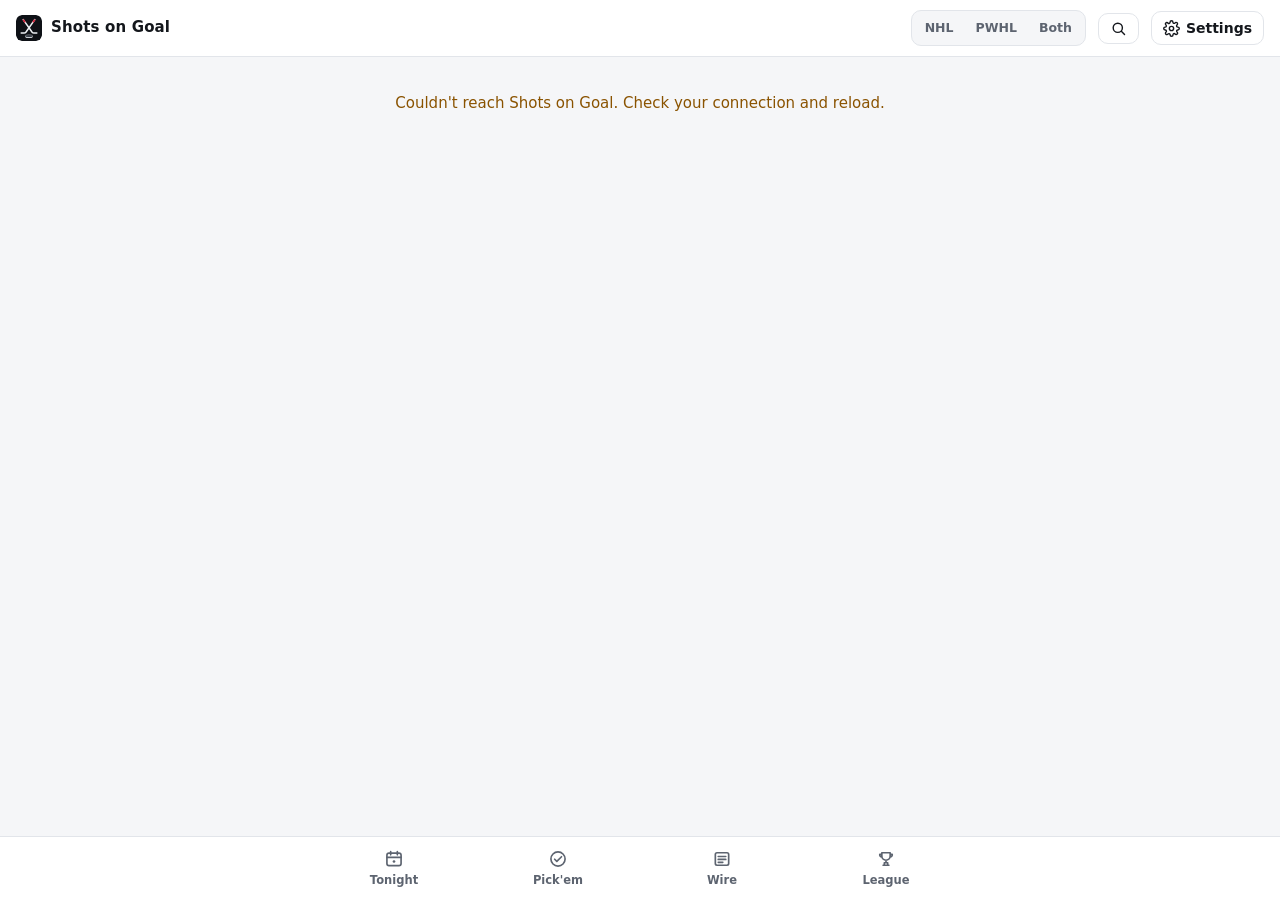
==== web/index.html @ 5435b954 "Installed iPhone app starts below the status bar black-translucent drew the page under the clock and" ====
<!doctype html>
<html lang="en" data-hand="right">
<head>
  <meta charset="utf-8">
  <meta name="viewport" content="width=device-width, initial-scale=1, viewport-fit=cover">
  <title>Shots on Goal</title>
  <meta name="description" content="NHL scores, schedules, standings and where to watch.">
  <!-- The status bar strip in the installed iPhone app, in the top bar's colour (light / dark). -->
  <meta name="theme-color" content="#ffffff" media="(prefers-color-scheme: light)">
  <meta name="theme-color" content="#171a20" media="(prefers-color-scheme: dark)">
  <meta name="apple-mobile-web-app-capable" content="yes">
  <!-- "default": iOS paints the status bar solid and the app starts below it. Drawing under it (black-translucent) let
       iOS fade the top bar near the Dynamic Island in the installed app, and iOS 26 keeps changing how that works. -->
  <meta name="apple-mobile-web-app-status-bar-style" content="default">
  <meta name="apple-mobile-web-app-title" content="Shots on Goal">
  <!-- AGPL: people using the site can get its source. Point this at your fork. -->
  <meta name="source" content="https://github.com/DieLaughing/shotsongoal">
  <link rel="manifest" href="manifest.webmanifest?v=4">
  <link rel="icon" href="icons/icon.svg?v=3" type="image/svg+xml">
  <link rel="apple-touch-icon" sizes="180x180" href="icons/icon-180.png?v=4">
  <link rel="stylesheet" href="style.css">
</head>
<body>
  <header class="top">
    <a class="brand" href="#/"><img class="logo" src="icons/icon.svg?v=3" alt="" width="26" height="26"><span class="brand-name">Shots on Goal</span></a>
    <div class="league" role="group" aria-label="League">
      <button data-league="nhl">NHL</button><button data-league="pwhl">PWHL</button><button data-league="both">Both</button>
    </div>
    <a class="top-link" href="#/search" data-nav="search" aria-label="Search"><svg class="ico" viewBox="0 0 24 24" aria-hidden="true"><circle cx="11" cy="11" r="6.5" fill="none" stroke="currentColor" stroke-width="2"/><path d="M16 16l4.5 4.5" fill="none" stroke="currentColor" stroke-width="2" stroke-linecap="round"/></svg></a>
    <a class="top-link" href="#/settings" data-nav="settings" aria-label="Settings"><svg class="ico" viewBox="0 0 24 24" aria-hidden="true"><circle cx="12" cy="12" r="3" fill="none" stroke="currentColor" stroke-width="2" stroke-linecap="round" stroke-linejoin="round"/><path d="M19.4 15a1.7 1.7 0 0 0 .3 1.8l.1.1a2 2 0 1 1-2.8 2.8l-.1-.1a1.7 1.7 0 0 0-1.8-.3 1.7 1.7 0 0 0-1 1.5V21a2 2 0 1 1-4 0v-.1a1.7 1.7 0 0 0-1.1-1.5 1.7 1.7 0 0 0-1.8.3l-.1.1a2 2 0 1 1-2.8-2.8l.1-.1a1.7 1.7 0 0 0 .3-1.8 1.7 1.7 0 0 0-1.5-1H3a2 2 0 1 1 0-4h.1a1.7 1.7 0 0 0 1.5-1.1 1.7 1.7 0 0 0-.3-1.8l-.1-.1a2 2 0 1 1 2.8-2.8l.1.1a1.7 1.7 0 0 0 1.8.3H9a1.7 1.7 0 0 0 1-1.5V3a2 2 0 1 1 4 0v.1a1.7 1.7 0 0 0 1 1.5 1.7 1.7 0 0 0 1.8-.3l.1-.1a2 2 0 1 1 2.8 2.8l-.1.1a1.7 1.7 0 0 0-.3 1.8V9a1.7 1.7 0 0 0 1.5 1H21a2 2 0 1 1 0 4h-.1a1.7 1.7 0 0 0-1.5 1z" fill="none" stroke="currentColor" stroke-width="2" stroke-linecap="round" stroke-linejoin="round"/></svg><span class="top-label">Settings</span></a>
  </header>
  <main id="view" aria-live="polite"></main>
  <footer class="foot" id="foot" hidden><a href="#/report">Something wrong? Report it</a></footer>
  <nav class="tabs" id="tabs" hidden>
    <a href="#/" data-nav="tonight"><svg class="tab-ico" viewBox="0 0 24 24" aria-hidden="true"><rect x="3.5" y="5" width="17" height="15" rx="2.5" fill="none" stroke="currentColor" stroke-width="2" stroke-linecap="round" stroke-linejoin="round"/><path d="M3.5 10h17M8 3v4M16 3v4" fill="none" stroke="currentColor" stroke-width="2" stroke-linecap="round" stroke-linejoin="round"/><circle cx="12" cy="15" r="1.6" fill="currentColor"/></svg><span>Tonight</span></a>
    <a href="#/picks" data-nav="picks"><svg class="tab-ico" viewBox="0 0 24 24" aria-hidden="true"><circle cx="12" cy="12" r="8.5" fill="none" stroke="currentColor" stroke-width="2" stroke-linecap="round" stroke-linejoin="round"/><path d="M8 12.3l2.6 2.6L16.2 9.3" fill="none" stroke="currentColor" stroke-width="2" stroke-linecap="round" stroke-linejoin="round"/></svg><span>Pick'em</span></a>
    <a href="#/wire" data-nav="wire"><svg class="tab-ico" viewBox="0 0 24 24" aria-hidden="true"><rect x="4" y="4.5" width="16" height="15" rx="2" fill="none" stroke="currentColor" stroke-width="2" stroke-linecap="round" stroke-linejoin="round"/><path d="M7.5 9h9M7.5 12.5h9M7.5 16h5.5" fill="none" stroke="currentColor" stroke-width="2" stroke-linecap="round" stroke-linejoin="round"/></svg><span>Wire</span></a>
    <a href="#/league" data-nav="league"><svg class="tab-ico" viewBox="0 0 24 24" aria-hidden="true"><path d="M7 4.5h10v4a5 5 0 0 1-10 0v-4zM7 6.5H4.5a2.5 2.5 0 0 0 2.6 3M17 6.5h2.5a2.5 2.5 0 0 1-2.6 3M12 13.5v3M8.5 19.5h7M10 16.5h4v3h-4z" fill="none" stroke="currentColor" stroke-width="2" stroke-linecap="round" stroke-linejoin="round"/></svg><span>League</span></a>
  </nav>
  <script type="module" src="app.js"></script>
</body>
</html>
---- web/style.css ----
:root {
  --bg: #f5f6f8;
  --surface: #ffffff;
  --border: #e2e5ea;
  --text: #14171c;
  --muted: #5d6470;
  --accent: #d7263d;        /* goal light */
  --have-bg: #e3f5e8; --have-fg: #13692f;
  --need-bg: #fdf0dc; --need-fg: #8a5300;
  --info-bg: #e6edf8; --info-fg: #1d4f9c;
  --fav: #d7263d;
  color-scheme: light;
}
@media (prefers-color-scheme: dark) {
  :root {
    --bg: #0e1116;
    --surface: #171a20;
    --border: #282d36;
    --text: #eceff3;
    --muted: #98a0ac;
    --have-bg: #12301c; --have-fg: #7fdc9b;
    --need-bg: #33240d; --need-fg: #f2c27a;
    --info-bg: #15243b; --info-fg: #8fb6f2;
    color-scheme: dark;
  }
}

* { box-sizing: border-box; }
html { -webkit-text-size-adjust: 100%; }
body {
  margin: 0;
  background: var(--bg);
  color: var(--text);
  font: 15px/1.45 system-ui, -apple-system, "Segoe UI", Roboto, sans-serif;
  padding-bottom: calc(76px + env(safe-area-inset-bottom));
  /* At least as tall as the screen: in an installed iPhone app a page shorter than the screen (Tonight with two games)
     got a shorter frame, and the tab bar pinned to its bottom sat above the bottom of the display. */
  min-height: 100vh;
  min-height: 100lvh;
}
a { color: inherit; }
button { font: inherit; }

.top {
  position: sticky; top: 0; z-index: 5;
  display: flex; align-items: center; justify-content: space-between; gap: 12px;
  padding: calc(10px + env(safe-area-inset-top)) 16px 10px;
  background: var(--surface); border-bottom: 1px solid var(--border);
}
.brand { display: flex; align-items: center; gap: 9px; font-weight: 750; text-decoration: none; letter-spacing: .01em; }
.logo { width: 26px; height: 26px; border-radius: 6px; display: block; }
.top-link { text-decoration: none; color: var(--muted); font-weight: 500; padding: 6px 10px; border-radius: 8px; }
.top-link.active { color: var(--text); background: var(--bg); }

.tabs {
  position: fixed; bottom: 0; left: 0; right: 0; z-index: 5;
  display: flex; justify-content: center; gap: 4px;
  padding: 6px 8px calc(6px + env(safe-area-inset-bottom));
  background: var(--surface); border-top: 1px solid var(--border);
}
.tabs a {
  flex: 1; max-width: 160px; text-align: center; text-decoration: none; font-weight: 600; font-size: 13px;
  color: var(--muted); padding: 9px 4px; border-radius: 10px;
}
.tabs a.active { color: var(--text); background: var(--bg); }

main { max-width: 760px; margin: 0 auto; padding: 8px 16px 32px; }
h1 { font-size: 20px; margin: 18px 0 8px; }
h2 { font-size: 12px; text-transform: uppercase; letter-spacing: .07em; color: var(--muted); margin: 22px 0 8px; }
.muted { color: var(--muted); }
.small { font-size: 13px; }
.empty, .notice { padding: 28px 16px; text-align: center; color: var(--muted); }
.notice.error { color: var(--need-fg); }

.card { background: var(--surface); border: 1px solid var(--border); border-radius: 12px; overflow: hidden; }
.card + .card { margin-top: 10px; }
.pad { padding: 14px 16px; }

/* team mark: coloured square with the abbreviation (no official logos) */
.mark {
  display: inline-grid; place-items: center; width: 34px; height: 22px; border-radius: 6px;
  font-size: 11px; font-weight: 800; letter-spacing: .03em; color: #fff; background: var(--c, #666); flex: none;
}
.mark.light { color: #111; }
.mark.big { width: 52px; height: 34px; font-size: 15px; border-radius: 8px; }

/* "your team" cards at the top of Tonight, tinted in the team's colour (--c); .light = dark text on a light colour */
.heroes { display: flex; gap: 10px; margin: 12px 0 2px; overflow-x: auto; scroll-snap-type: x mandatory; scrollbar-width: none; }
.heroes::-webkit-scrollbar { display: none; }
.hero {
  flex: 0 0 100%; scroll-snap-align: start; border-radius: 16px; padding: 14px 14px 12px; display: grid; gap: 10px;
  --ink: #fff; --wash: rgba(255, 255, 255, .14); --ring: rgba(255, 255, 255, .6);
  color: var(--ink); background: linear-gradient(135deg, var(--c) 0%, color-mix(in srgb, var(--c) 62%, #000) 100%);
}
.heroes.many .hero { flex-basis: 90%; }
/* Phones: dots under the swipeable cards, so a second card is never a secret. */
.hero-dots { display: flex; justify-content: center; gap: 6px; margin-top: 8px; }
.hero-dots span { width: 6px; height: 6px; border-radius: 50%; background: var(--border); transition: background .2s, transform .2s; }
.hero-dots span.on { background: var(--text); transform: scale(1.25); }
/* Wide screens: no swiping, so the cards share the width (and wrap) instead of hiding off the edge. */
@media (min-width: 700px) {
  .heroes.many { display: grid; grid-template-columns: repeat(auto-fit, minmax(300px, 1fr)); overflow: visible; }
  .heroes.many .hero { min-width: 0; align-content: start; }
  .hero-dots { display: none; }
}
.hero.light { --ink: #111; --wash: rgba(0, 0, 0, .1); --ring: rgba(0, 0, 0, .4);
  background: linear-gradient(135deg, var(--c) 0%, color-mix(in srgb, var(--c) 82%, #000) 100%); }
.hero-top { text-decoration: none; color: inherit; display: grid; gap: 8px; }
.hero-k { font-size: 11px; font-weight: 750; letter-spacing: .09em; text-transform: uppercase; opacity: .85; }
.hero-m { display: flex; align-items: center; gap: 8px; font-weight: 700; min-width: 0; }
.hero-m .mark { box-shadow: 0 0 0 1.5px var(--ring); }
.hero-opp { overflow: hidden; text-overflow: ellipsis; white-space: nowrap; min-width: 0; }
.hero-r { margin-left: auto; display: grid; justify-items: end; line-height: 1.15; flex: none; }
.hero-r span { font-size: 12px; opacity: .85; }
.hero-sc { font-size: 19px; font-variant-numeric: tabular-nums; }
.hero-chips { display: flex; flex-wrap: wrap; align-items: flex-start; gap: 6px; }
.hero .chip { font-size: 12px; font-weight: 600; padding: 4px 8px; border-radius: 7px; background: var(--wash); }
.hero .chip.strong { background: var(--ink); color: var(--c); text-decoration: none; }
.hero.light .chip.strong { color: #fff; background: #111; }
.hero-lines { display: grid; gap: 2px; font-size: 12.5px; opacity: .92; }
.hero-lines b { font-weight: 700; margin-right: 4px; }

.hero-acts { display: flex; flex-wrap: wrap; gap: 6px; }
.hero-acts .btn { background: var(--wash); border-color: transparent; color: var(--ink); }
.hero-acts .chip { font-size: 12px; font-weight: 600; padding: 6px 8px; border-radius: 7px; background: var(--wash); }

/* spoiler-free */
.spoil-note { margin: 10px 0 0; padding: 9px 12px; border-radius: 10px; background: var(--info-bg); color: var(--info-fg); font-size: 13px; font-weight: 600; }
.spoil-cover { text-align: center; display: grid; gap: 10px; justify-items: center; }
.spoil-cover p { margin: 0; max-width: 34em; }
.spoil-eye { font-size: 34px; line-height: 1; }
.spoil-teams { display: flex; align-items: center; gap: 10px; color: var(--muted); font-weight: 600; }
.witem.spoil .spoil-body { display: none; }
.witem.spoil .linkish { text-align: left; padding: 4px 0 0; }

/* Pick'em */
.pick-row { padding: 10px 12px; }
.pick-row + .pick-row { border-top: 1px solid var(--border); }
.pick-line { display: grid; grid-template-columns: 1fr 64px 1fr 40px; gap: 8px; align-items: center; }
.pk { display: flex; align-items: center; justify-content: center; gap: 6px; padding: 8px 6px; border-radius: 10px; min-width: 0;
  border: 1px solid var(--border); background: var(--surface); color: var(--text); font: inherit; font-weight: 700; font-size: 13px; cursor: pointer; }
.pk b { font-variant-numeric: tabular-nums; margin-left: 2px; }
.pk { justify-content: flex-start; }
.pk-sc { flex: 1; text-align: right; font-size: 15px; }
.pk-nm { overflow: hidden; text-overflow: ellipsis; white-space: nowrap; min-width: 0; flex: 1; text-align: left; }
.pk.on { border-color: var(--accent); box-shadow: inset 0 0 0 1px var(--accent); }
.pk.won { background: var(--have-bg); color: var(--have-fg); border-color: transparent; box-shadow: none; }
.pk.lost { background: var(--need-bg); color: var(--need-fg); border-color: transparent; box-shadow: none; text-decoration: line-through; }
.pk:disabled { cursor: default; }
.pk:disabled:not(.on):not(.won):not(.lost) { opacity: .6; }
.pick-mid { text-align: center; font-size: 12.5px; color: var(--muted); font-weight: 600; }
.lockbtn { height: 36px; border-radius: 10px; border: 1px solid var(--border); background: var(--surface); color: var(--muted); font-size: 17px; cursor: pointer; }
.lockbtn.on { background: #f5b700; border-color: #f5b700; color: #111; }
.lockbtn:disabled { cursor: default; opacity: .55; }
.lockbtn.on:disabled { opacity: 1; }
.pick-friends { font-size: 12px; color: var(--muted); padding-top: 6px; }
.board { width: 100%; border-collapse: collapse; font-size: 14px; font-variant-numeric: tabular-nums; }
.board th { text-align: left; font-size: 11px; text-transform: uppercase; letter-spacing: .06em; color: var(--muted); padding: 8px 12px; }
.board td { padding: 9px 12px; border-top: 1px solid var(--border); }
.board th, .board td { text-align: left; }
.board tr.me td { background: var(--info-bg); }

/* friends on every game */
.watchers { margin-top: 6px; font-size: 12.5px; color: var(--muted); }
.rxs { display: flex; flex-wrap: wrap; gap: 5px; margin-top: 6px; }
.rxc { font: inherit; font-size: 12.5px; padding: 3px 8px; border-radius: 999px; border: 1px solid var(--border); background: var(--bg);
  color: var(--text); cursor: pointer; font-variant-numeric: tabular-nums; }
.rxc.mine { border-color: var(--accent); }
.rxc.add { color: var(--text); background: var(--surface); font-weight: 600; }
.rxc.pick { font-size: 15px; padding: 2px 7px; }

/* consolidated layout */
.group-title { font-size: 21px; font-weight: 800; margin: 34px 2px 0; padding-top: 14px; border-top: 1px solid var(--border); }
.group-title + h2, .group-title + .section-head h2 { margin-top: 10px; }
.watch .ok { color: var(--have-fg); font-weight: 650; }
.watch .no { color: var(--need-fg); font-weight: 650; }
.tiles-top { margin: 12px 0 4px; }
.more-stats { margin-top: 22px; }
.more-stats > summary { cursor: pointer; list-style: none; padding: 12px 14px; border: 1px solid var(--border); border-radius: 12px;
  background: var(--surface); font-weight: 650; font-size: 14px; }
.more-stats > summary::-webkit-details-marker { display: none; }
.more-stats > summary::after { content: "＋"; float: right; color: var(--muted); }
.more-stats[open] > summary::after { content: "−"; }

/* momentum + shot quality */
.momentum { width: 100%; height: auto; display: block; }
.momentum text { fill: var(--muted); font: 600 10px system-ui, sans-serif; }
.xg { display: flex; align-items: center; justify-content: space-between; gap: 8px; margin-top: 8px; font-variant-numeric: tabular-nums; }
.xg b { font-size: 17px; }
.ms-row { display: flex; align-items: center; justify-content: space-between; gap: 10px; padding: 10px 14px; }
.ms-row + .ms-row { border-top: 1px solid var(--border); }

/* day header */
.daybar { display: flex; align-items: center; justify-content: space-between; gap: 8px; margin: 12px 0 4px; }
.daybar h1 { margin: 0; font-size: 19px; text-align: center; flex: 1; }
.daybar a, .btn {
  text-decoration: none; padding: 7px 12px; border-radius: 9px; border: 1px solid var(--border);
  background: var(--surface); color: var(--text); font-weight: 600; font-size: 13px; cursor: pointer;
}
.btn.primary { background: var(--accent); border-color: var(--accent); color: #fff; }
.btn.small { padding: 4px 10px; font-size: 12px; }
.btn:disabled { opacity: .5; cursor: default; }

/* game card */
.game { padding: 12px 14px; border-top: 1px solid var(--border); }
.game:first-child { border-top: 0; }
.game.fav { box-shadow: inset 3px 0 0 var(--fav); }
.game .body { text-decoration: none; display: grid; grid-template-columns: 1fr auto; gap: 4px 12px; align-items: center; }
.team-line { display: flex; align-items: center; gap: 10px; min-width: 0; }
.team-line .nm { font-weight: 600; white-space: nowrap; overflow: hidden; text-overflow: ellipsis; }
.team-line .sc { margin-left: auto; font-weight: 750; font-size: 18px; font-variant-numeric: tabular-nums; min-width: 22px; text-align: right; }
.team-line.lost .nm, .team-line.lost .sc { color: var(--muted); font-weight: 500; }
.status { grid-row: span 2; text-align: right; font-size: 13px; color: var(--muted); font-variant-numeric: tabular-nums; min-width: 74px; }
.status .t { font-weight: 650; color: var(--text); font-size: 14px; }
.live { color: var(--accent); font-weight: 750; font-size: 12px; letter-spacing: .03em; }
.live::before { content: ""; display: inline-block; width: 7px; height: 7px; border-radius: 50%; background: var(--accent); margin-right: 5px; animation: pulse 1.4s infinite; vertical-align: 1px; }
@keyframes pulse { 50% { opacity: .3; } }

/* where to watch */
.watch { display: flex; align-items: center; gap: 8px; flex-wrap: wrap; margin-top: 8px; font-size: 12.5px; color: var(--muted); }
.watch .app { font-weight: 650; color: var(--text); }
.watch a.app { text-decoration: none; color: var(--info-fg); padding: 2px 0; }
.watch a.app:hover { text-decoration: underline; }
.pill { font-size: 11px; font-weight: 700; padding: 2px 7px; border-radius: 6px; letter-spacing: .02em; white-space: nowrap; }
.pill.have { background: var(--have-bg); color: var(--have-fg); }
.pill.need { background: var(--need-bg); color: var(--need-fg); }
.pill.info { background: var(--info-bg); color: var(--info-fg); }

/* game page */
.scorebug { display: grid; grid-template-columns: 1fr auto 1fr; align-items: center; gap: 8px; padding: 18px 14px; text-align: center; }
.scorebug .side { display: grid; justify-items: center; gap: 6px; text-decoration: none; }
.scorebug .side .nm { font-weight: 650; font-size: 14px; }
.scorebug .score { font-size: 38px; font-weight: 800; font-variant-numeric: tabular-nums; letter-spacing: .02em; }
.scorebug .state { font-size: 13px; color: var(--muted); }
.links { display: flex; gap: 8px; flex-wrap: wrap; padding: 0 14px 14px; justify-content: center; }

table { width: 100%; border-collapse: collapse; font-variant-numeric: tabular-nums; }
th, td { padding: 7px 8px; text-align: right; white-space: nowrap; }
th { font-size: 11px; text-transform: uppercase; letter-spacing: .05em; color: var(--muted); font-weight: 650; border-bottom: 1px solid var(--border); }
td { border-top: 1px solid var(--border); font-size: 14px; }
tr:first-child td { border-top: 0; }
th:first-child, td:first-child { text-align: left; }
td.team { text-align: left; }
td.team .tm { display: inline-flex; align-items: center; gap: 8px; vertical-align: middle; }
td.team a { text-decoration: none; font-weight: 600; }
tr.fav td:first-child { box-shadow: inset 3px 0 0 var(--fav); }
tr.cut td { border-top: 2px dashed var(--accent); }
.scroll { overflow-x: auto; }
.rank { color: var(--muted); width: 1%; }

.event { display: grid; grid-template-columns: 52px 40px 1fr; gap: 10px; align-items: start; padding: 10px 14px; border-top: 1px solid var(--border); }
.event:first-child { border-top: 0; }
.event .when { font-variant-numeric: tabular-nums; color: var(--muted); font-size: 13px; padding-top: 2px; }
.event .who { font-weight: 600; }
.event .detail { color: var(--muted); font-size: 13px; }
.event .tag { font-size: 10.5px; font-weight: 750; padding: 1px 5px; border-radius: 5px; background: var(--info-bg); color: var(--info-fg); margin-left: 6px; vertical-align: 1px; }
.event .run { float: right; font-weight: 700; font-variant-numeric: tabular-nums; }
.subhead { padding: 8px 14px; font-size: 12px; font-weight: 700; color: var(--muted); background: var(--bg); border-top: 1px solid var(--border); }
.subhead:first-child { border-top: 0; }

.compare { padding: 6px 14px 12px; }
.cmp { display: grid; grid-template-columns: 56px 1fr 56px; gap: 10px; align-items: center; padding: 6px 0; font-variant-numeric: tabular-nums; }
.cmp .v { font-weight: 700; }
.cmp .v:last-child { text-align: right; }
.cmp .lbl { text-align: center; font-size: 12.5px; color: var(--muted); }
.bar { display: flex; height: 5px; border-radius: 3px; overflow: hidden; background: var(--border); margin-top: 4px; }
.bar i { display: block; height: 100%; }

.seg { display: flex; gap: 4px; background: var(--surface); border: 1px solid var(--border); border-radius: 10px; padding: 3px; margin: 12px 0; overflow-x: auto; }
.seg button { flex: 1; border: 0; background: none; padding: 7px 10px; border-radius: 8px; color: var(--muted); font-weight: 600; font-size: 13px; cursor: pointer; white-space: nowrap; }
.seg button.on { background: var(--bg); color: var(--text); }

.grid { display: grid; grid-template-columns: repeat(auto-fill, minmax(150px, 1fr)); gap: 8px; }
.tile { display: flex; align-items: center; gap: 10px; padding: 10px 12px; background: var(--surface); border: 1px solid var(--border); border-radius: 10px; text-decoration: none; font-weight: 600; font-size: 14px; }

/* get the app */
.getapp { display: flex; align-items: center; gap: 10px; margin: 12px 0 2px; padding: 12px 12px 12px 14px; border-radius: 12px;
  background: color-mix(in srgb, var(--accent) 10%, var(--surface)); border: 1px solid color-mix(in srgb, var(--accent) 35%, transparent); font-size: 13.5px; }
.getapp > div { flex: 1; }
.getapp .x { background: none; border: 0; color: var(--muted); font-size: 20px; line-height: 1; cursor: pointer; padding: 2px 4px; }
.steps { margin: 0; padding-left: 20px; display: grid; gap: 10px; }
.steps li { padding-left: 4px; }
.ico { width: 18px; height: 18px; vertical-align: -4px; color: var(--info-fg); }
.done { color: var(--have-fg); font-weight: 650; margin: 0; }

/* live extras */
.sit { font-size: 11px; font-weight: 750; color: var(--accent); margin-top: 2px; }
.recap { margin: 12px 2px 0; line-height: 1.55; }
.linkish { background: none; border: 0; color: var(--muted); font-size: 12.5px; text-decoration: underline; cursor: pointer; padding: 2px; }
.rink { width: 100%; height: auto; display: block; margin: 6px 0; }
.shotlegend { display: flex; justify-content: space-between; align-items: center; gap: 8px; font-size: 13px; }

/* the Wire */
.witem { padding: 12px 14px; border-top: 1px solid var(--border); }
.witem:first-child { border-top: 0; }
.witem.fav { box-shadow: inset 3px 0 0 var(--fav); }
.wmeta { display: flex; align-items: center; gap: 8px; font-size: 12px; color: var(--muted); margin-bottom: 5px; flex-wrap: wrap; }
.wmeta .src { font-weight: 650; color: var(--text); }
.wmarks { display: inline-flex; gap: 4px; margin-left: auto; }
.wmarks .mark { width: 30px; height: 18px; font-size: 10px; }
.wtitle { display: block; font-weight: 650; text-decoration: none; line-height: 1.35; }
.wtitle:hover { text-decoration: underline; }
.wtext { font-size: 13.5px; color: var(--muted); margin-top: 3px; }
.wtext.full { color: var(--text); white-space: pre-line; font-size: 14px; }
.wtext a, .wlink, .wsub { color: var(--info-fg); }
.wlink { display: block; font-size: 13px; margin-top: 6px; font-weight: 600; text-decoration: none; }
.wsub { display: inline-block; font-size: 12px; margin-top: 6px; text-decoration: none; }
.toggle { display: inline-flex; align-items: center; gap: 8px; font-size: 13.5px; font-weight: 600; margin: 0 2px 10px; cursor: pointer; }

/* settings */
.chips { display: flex; flex-wrap: wrap; gap: 6px; padding: 12px 14px; }
.chips label { display: inline-flex; align-items: center; gap: 6px; padding: 5px 9px 5px 6px; border: 1px solid var(--border); border-radius: 9px; cursor: pointer; font-size: 13px; font-weight: 600; user-select: none; }
.chips input { display: none; }
.chips label:has(input:checked) { border-color: var(--accent); background: color-mix(in srgb, var(--accent) 10%, transparent); }
.checks label { display: flex; align-items: center; gap: 10px; padding: 11px 14px; border-top: 1px solid var(--border); cursor: pointer; }
.checks label:first-child { border-top: 0; }
.help { font-size: 13px; color: var(--muted); margin: 6px 2px 0; }
.section-head { display: flex; align-items: center; justify-content: space-between; gap: 10px; }
.section-head h2 { margin-bottom: 8px; }
.section-head .btn { margin-top: 14px; }
.myteams { display: flex; flex-direction: column; }
.myteam { display: flex; align-items: center; gap: 12px; padding: 10px 14px; border-top: 1px solid var(--border); text-decoration: none; color: inherit; }
.myteam:first-child { border-top: 0; }
.myteam > span:not(.mark) { display: flex; flex-direction: column; }
.row-field { display: flex; align-items: center; gap: 12px; padding: 12px 14px; flex-wrap: wrap; }
.row-field > span { display: flex; flex-direction: column; gap: 2px; flex: 1 1 200px; }
.row-field select { flex: 0 1 220px; padding: 8px 10px; font-size: 14px; }
.suggest { border-top: 1px solid var(--border); padding-top: 10px; padding-bottom: 10px; }
.toast { position: fixed; left: 50%; bottom: calc(72px + env(safe-area-inset-bottom)); transform: translate(-50%, 12px) scale(.6, .8); opacity: 0;
  pointer-events: none; padding: 9px 16px; border-radius: 999px; background: var(--text); color: var(--bg); font-size: 14px; font-weight: 650;
  box-shadow: 0 4px 16px rgb(0 0 0 / .25); transition: opacity .2s, transform .2s ease-in; z-index: 50; max-width: calc(100% - 32px); }
/* Springs out from the middle like an island (OpenUI's trip planner demo), shrinks away on the way out. */
.toast.show { opacity: 1; transform: translate(-50%, 0) scale(1); transition: opacity .15s, transform .45s cubic-bezier(.3, 1.35, .5, 1); }
@media (prefers-reduced-motion: reduce) { .toast, .toast.show { transition: opacity .2s; } }
.toast.bad { background: var(--accent); color: #fff; }

/* admin */
.person { display: flex; align-items: center; gap: 8px; padding: 10px 14px; border-top: 1px solid var(--border); flex-wrap: wrap; }
.person:first-child { border-top: 0; }
.person .em { font-weight: 600; flex: 1; min-width: 180px; word-break: break-all; }
.person .when { font-size: 12px; color: var(--muted); }
.copyrow { display: flex; gap: 8px; padding: 12px 14px; }
.copyrow input, .field { flex: 1; min-width: 0; padding: 8px 10px; border: 1px solid var(--border); border-radius: 8px; background: var(--bg); color: var(--text); font: inherit; font-size: 13px; }

.gate { max-width: 420px; margin: 48px auto; text-align: center; }
.gate .card { padding: 24px 20px; }
.gate h1 { margin-top: 0; }

@media (max-width: 520px) {
  .wide { display: none; }
  th, td { padding: 7px 6px; }
}
@media (min-width: 700px) {
  .scorebug .score { font-size: 46px; }
}

/* league switch */
.league { display: flex; gap: 2px; padding: 3px; border-radius: 10px; background: var(--bg); border: 1px solid var(--border); margin-left: auto; }
.league button { border: 0; background: none; color: var(--muted); font: inherit; font-size: 12.5px; font-weight: 650;
  padding: 5px 10px; border-radius: 7px; cursor: pointer; }
.league button.on { background: var(--surface); color: var(--text); box-shadow: 0 0 0 1px var(--border); }
body.league-pwhl .league button.on { background: var(--accent); color: var(--on-accent); box-shadow: none; }
.league-head { margin: 22px 0 -6px; font-size: 13px; font-weight: 800; letter-spacing: .08em; display: flex; align-items: center; gap: 8px; }
.league-head::before { content: ""; width: 4px; height: 16px; border-radius: 2px; background: #d7263d; }
.league-head.pwhl::before { background: #163F36; }
@media (prefers-color-scheme: dark) { .league-head.pwhl::before { background: #B3DFD7; } }
@media (max-width: 480px) { .brand-name { display: none; } .top { gap: 8px; } }

/* PWHL mode: Boston Fleet colours (from the Fleet logo) */
:root { --on-accent: #fff; }
body.league-pwhl { --accent: #163F36; --fav: #163F36; --on-accent: #fff; }
@media (prefers-color-scheme: dark) {
  body.league-pwhl { --accent: #B3DFD7; --fav: #B3DFD7; --on-accent: #081D2B; }
}
.btn.primary { color: var(--on-accent); }

/* tickets */

/* What's new */
.top-link.has-new { position: relative; }
.top-link.has-new::after { content: ""; position: absolute; top: 4px; right: 2px; width: 8px; height: 8px; border-radius: 50%; background: var(--accent); }
.newbar { display: flex; align-items: center; gap: 10px; flex-wrap: wrap; margin: 12px 0 0; padding: 10px 12px; border-radius: 12px;
  background: var(--surface); border: 1px solid var(--border); font-size: 13.5px; }
.newbar > span:nth-child(2) { flex: 1; min-width: 120px; }
.newbar .x { background: none; border: 0; color: var(--muted); font-size: 20px; cursor: pointer; padding: 0 4px; }
.whatsnew-link { display: flex; align-items: center; gap: 8px; flex-wrap: wrap; text-decoration: none; margin-top: 12px; }
.whatsnew-link .muted { margin-left: auto; }
.change { padding: 12px 14px; border-top: 1px solid var(--border); }
.change:first-child { border-top: 0; }
.change.fresh { box-shadow: inset 3px 0 0 var(--accent); }
.change-head { display: flex; align-items: center; gap: 8px; }
.change-head .dot { width: 8px; height: 8px; border-radius: 50%; background: var(--accent); }
.change-text { color: var(--muted); font-size: 14px; margin-top: 4px; }
.change-link { display: inline-block; margin-top: 6px; font-size: 13px; font-weight: 650; color: var(--info-fg); text-decoration: none; }

/* bug reports */
.foot { max-width: 760px; margin: 0 auto; padding: 0 16px 24px; text-align: center; font-size: 13px; }
.foot a { color: var(--muted); }
.bugtext { width: 100%; box-sizing: border-box; resize: vertical; font-size: 15px; line-height: 1.4; }
.report-row { display: flex; flex-direction: column; gap: 4px; padding: 11px 14px; border-top: 1px solid var(--border); text-decoration: none; color: inherit; }
.report-row:first-child { border-top: 0; }
.report-head { display: flex; gap: 8px; align-items: baseline; }
.report-reply { padding: 6px 10px; border-left: 3px solid var(--border); color: var(--text); }

/* The slapshot (web/app.js) starts a page off to one side: never let that show a sideways scrollbar. */
html, body { overflow-x: clip; }

/* ---- tab pill (web/app.js movePill): stretches across to the active tab (Web Animations) ---- */
.tabs { isolation: isolate; }
.tabs a.active { background: transparent; }
.tab-pill { position: absolute; left: 0; top: 6px; height: calc(100% - 12px - env(safe-area-inset-bottom)); border-radius: 10px;
  background: var(--bg); z-index: -1; }

/* ---- buttons that look like buttons (tab bar icons, Settings button, league switch, Back) ---- */
.tabs a { display: flex; flex-direction: column; align-items: center; gap: 3px; padding: 6px 4px 5px; font-size: 11.5px;
  transition: gap 180ms ease, padding 180ms ease, color 160ms ease; }
.tab-ico { width: 20px; height: 20px; display: block; transition: height 180ms ease, opacity 140ms ease, color 160ms ease; }
/* Scrolling down folds the icons away (a slim bar of labels); any scroll up brings them back (web/app.js). */
.tabs.compact a { gap: 0; padding: 5px 4px 4px; }
.tabs.compact .tab-ico { height: 0; opacity: 0; }
/* The top bar slides away too (keeping the strip behind the phone's status bar), and comes back on any scroll up. */
.top { transition: transform 200ms ease; will-change: transform; }
.top.tucked { transform: translateY(-100%); }
/* The status bar area (notch, Dynamic Island) keeps a solid strip in the top bar's colour, and the top bar slides
   fully away underneath it. Leaving a slice of the bar showing instead put half its buttons under the island. */
body::before { content: ""; position: fixed; top: 0; left: 0; right: 0; height: env(safe-area-inset-top, 0px); z-index: 6;
  background: var(--surface); pointer-events: none; }
@media (prefers-reduced-motion: reduce) { .tabs a, .tab-ico, .top { transition: none; } }
.tabs a.active .tab-ico { color: var(--accent); }
.top-link { display: inline-flex; align-items: center; gap: 6px; color: var(--text); background: var(--surface);
  border: 1px solid var(--border); padding: 6px 11px; border-radius: 10px; font-weight: 600; font-size: 14px; }
.top-link .ico { width: 17px; height: 17px; }
.top-link.active { background: var(--bg); border-color: var(--text); }
@media (max-width: 380px) { .top-label { display: none; } .top-link { padding: 7px; } }
.league button:not(.on):hover { color: var(--text); background: var(--surface); }
.league button.on { background: var(--text); color: var(--bg); box-shadow: none; }
.back { display: inline-flex; align-items: center; gap: 4px; margin: 12px 0 10px; padding: 7px 12px 7px 8px; border-radius: 10px;
  border: 1px solid var(--border); background: var(--surface); color: var(--text); text-decoration: none; font-weight: 600; font-size: 14px; }
.back .ico { width: 17px; height: 17px; }
.top-link .ico, .back .ico { color: currentColor; vertical-align: 0; }
/* Game page top card: grouped sections divided by a rule. Centred with a mouse; on touch screens everything in a
   section sits on the side of the hand picked in Settings (data-hand), with the main button nearest the thumb. */
.gsec { display: grid; gap: 10px; padding: 12px 14px; border-top: 1px solid var(--border); }
.gsec-h { font-size: 11px; font-weight: 750; text-transform: uppercase; letter-spacing: .07em; color: var(--muted); }
.gsec-ctx { display: flex; align-items: center; gap: 8px; flex-wrap: wrap; font-size: 12.5px; color: var(--muted); }
.gsec-ctx b { color: var(--text); }
.gsec-row { display: flex; align-items: center; gap: 8px; flex-wrap: wrap; }
.gsec-note { font-size: 13px; color: var(--muted); }
.gsec-ctx, .gsec-row { justify-content: center; }
@media (pointer: coarse) {
  :root[data-hand="right"] .gsec-ctx { justify-content: flex-end; }
  :root[data-hand="right"] .gsec-row { flex-direction: row-reverse; justify-content: flex-start; }
  :root[data-hand="right"] .gsec-row :is(.linkish, .gsec-note) { margin-right: auto; }
  :root[data-hand="left"] .gsec-ctx, :root[data-hand="left"] .gsec-row { justify-content: flex-start; }
  :root[data-hand="left"] .gsec-row :is(.linkish, .gsec-note) { margin-left: auto; }
}
.sitpill { display: inline-block; margin-top: 6px; padding: 2px 10px; border-radius: 999px; font-size: 12px; font-weight: 750;
  color: var(--accent); background: color-mix(in srgb, var(--accent) 14%, var(--surface));
  border: 1px solid color-mix(in srgb, var(--accent) 40%, transparent); }

/* odds, for fun (oddsLine / oddsBlock) */
.odds { margin-top: 6px; font-size: 12.5px; color: var(--muted); }
.upset { color: var(--accent); font-weight: 750; }
.oddsbar { display: flex; gap: 2px; height: 22px; border-radius: 999px; overflow: hidden; font-size: 11.5px; font-weight: 700; }
.oddsbar span { background: var(--c); color: #fff; display: flex; align-items: center; padding: 0 9px; white-space: nowrap; min-width: 0;
  text-shadow: 0 0 2px rgba(0, 0, 0, .5); }
.oddsbar span + span { justify-content: flex-end; }
.odds-src { font-size: 11.5px; color: var(--muted); }
.pick-odds { display: grid; grid-template-columns: 1fr 64px 1fr 40px; gap: 8px; padding-top: 4px; font-size: 11.5px; color: var(--muted);
  font-variant-numeric: tabular-nums; }
.pick-odds > span { padding-left: 8px; }
.pick-odds .dog { color: var(--accent); font-weight: 700; }

/* pre-game matchup (previewBlock) */
.form-row { display: grid; grid-template-columns: 40px 1fr auto; gap: 10px; align-items: center; padding: 10px 14px; border-top: 1px solid var(--border); }
.form-row:first-child { border-top: 0; }
.form-row .who { font-weight: 600; }
.form-row .detail { color: var(--muted); font-size: 13px; }
.dots { display: flex; gap: 4px; }
.dots i, .pre-note i { width: 10px; height: 10px; border-radius: 50%; display: inline-block; }
.res-W { background: var(--have-fg); }
.res-L { background: var(--accent); }
.res-OT { background: var(--muted); }
.pre-note { padding: 8px 14px 10px; font-size: 11.5px; color: var(--muted); border-top: 1px solid var(--border); }
.pre-note i { width: 8px; height: 8px; margin: 0 2px 0 6px; vertical-align: 0; }
.pre .cmp .v { font-weight: 500; }
.pre .bar { gap: 2px; background: none; }
.pre .cmp .v.best { font-weight: 800; }
.cmp .v small { display: block; font-size: 10.5px; color: var(--muted); font-weight: 500; }
.hot-row { display: grid; grid-template-columns: 1fr 70px 1fr; gap: 8px; align-items: center; padding: 10px 14px; border-top: 1px solid var(--border); }
.hot-row:first-child { border-top: 0; }
.hot-row > div:last-child { text-align: right; }
.hot-row .lbl { text-align: center; font-size: 11px; text-transform: uppercase; letter-spacing: .06em; color: var(--muted); font-weight: 700; }
.hot-row .who { font-weight: 600; font-size: 14px; }
.big-num { font-size: 22px; font-weight: 800; font-variant-numeric: tabular-nums; }
.g-row { grid-template-columns: 40px 1fr; }

/* players: links, photos, logos, player page, leaders, search */
.plink { color: inherit; text-decoration: none; }
.plink:hover, .plink:focus-visible { text-decoration: underline; text-underline-offset: 2px; }
.ph { border-radius: 50%; background: var(--border); object-fit: cover; flex: none; vertical-align: middle; }
.ph.gone { visibility: hidden; }
.pcell { display: inline-flex; align-items: center; gap: 8px; }
.event.star .star-who { display: flex; align-items: center; gap: 10px; }
.seg-top a { flex: 1; text-align: center; text-decoration: none; padding: 7px 10px; border-radius: 8px; color: var(--muted); font-weight: 650; font-size: 13.5px; }
.seg-top a.on { background: var(--bg); color: var(--text); }
.phero { display: flex; align-items: center; gap: 16px; }
.phero-ph { width: 96px; height: 96px; flex: none; }
.phero-main { min-width: 0; }
.phero h1 { margin: 0 0 2px; }
.phero-team { display: inline-flex; align-items: center; gap: 8px; margin-top: 8px; text-decoration: none; font-weight: 600; font-size: 14px; color: inherit; }
.chipsrow { display: flex; flex-wrap: wrap; gap: 6px; margin: 10px 0 0; }
.chip { font-size: 12.5px; padding: 3px 9px; border-radius: 999px; border: 1px solid var(--border); background: var(--surface); }
.statline { display: flex; justify-content: space-between; gap: 6px; text-align: center; font-variant-numeric: tabular-nums; }
.statline div { display: flex; flex-direction: column; flex: 1; }
.statline b { font-size: 17px; }
.statline span { font-size: 11px; color: var(--muted); font-weight: 650; letter-spacing: .04em; }
.pad-x { padding: 10px 14px 12px; }
.form { display: flex; gap: 6px; height: 118px; margin-top: 8px; max-width: 520px; }
.form-col { flex: 1; display: grid; grid-template-rows: 1fr 18px; min-width: 0; }
.form-area { display: flex; flex-direction: column; justify-content: flex-end; align-items: center; padding-top: 16px; min-height: 0; }
.form-bar { width: 70%; max-width: 34px; border-radius: 3px 3px 0 0; background: var(--border); flex: none; }
.form-bar.hit { background: var(--accent); }
.form-v { font-size: 11px; font-weight: 700; font-variant-numeric: tabular-nums; line-height: 16px; }
.form-x { font-size: 10.5px; color: var(--muted); text-align: center; align-self: center; }
table.log tr[data-href] { cursor: pointer; }
table.log th:nth-child(-n+2), table.log td:nth-child(-n+2) { text-align: left; }
table.seasons tr.minor td { color: var(--muted); }
table.seasons:not(.all) tr.minor { display: none; }
table.seasons th:nth-child(-n+2), table.seasons td:nth-child(-n+2) { text-align: left; }
table.seasons td:nth-child(2) { white-space: normal; min-width: 7em; }
.statline b { white-space: nowrap; }
.adv + .adv { margin-top: 14px; }
.adv-top { display: flex; justify-content: space-between; gap: 10px; font-size: 14px; }
.adv-bar { height: 6px; border-radius: 3px; background: var(--border); margin: 6px 0 4px; overflow: hidden; }
.adv-bar span { display: block; height: 100%; border-radius: 3px; background: var(--accent); }
.prow { display: flex; align-items: center; gap: 10px; padding: 9px 14px; text-decoration: none; color: inherit; border-top: 1px solid var(--border); }
.prow:first-child { border-top: 0; }
.prow.fav { background: color-mix(in srgb, var(--fav, var(--accent)) 8%, transparent); }
.prow .rank { width: 20px; text-align: right; color: var(--muted); font-size: 13px; font-variant-numeric: tabular-nums; flex: none; }
.prow-main { flex: 1; min-width: 0; display: flex; flex-direction: column; gap: 2px; }
.prow-main b { overflow: hidden; text-overflow: ellipsis; white-space: nowrap; }
.prow-main .small { display: flex; align-items: center; gap: 6px; }
.prow-main .mark { width: 28px; height: 18px; font-size: 9.5px; }
.prow-val { font-weight: 750; font-size: 16px; font-variant-numeric: tabular-nums; }
.search-box { width: 100%; font-size: 16px; padding: 11px 12px; margin: 4px 0 6px; }
.team-head { display: flex; align-items: center; gap: 14px; }
.grow { display: grid; grid-template-columns: 88px 1fr auto; align-items: center; gap: 10px; padding: 10px 14px; text-decoration: none; color: inherit; border-top: 1px solid var(--border); font-size: 14px; }
.grow:first-child { border-top: 0; }
.grow-date { color: var(--muted); font-size: 13px; }
.grow-opp { min-width: 0; display: flex; align-items: center; gap: 6px; }
table.log .tm { display: inline-flex; align-items: center; gap: 6px; }
.grow-opp > span:last-child { overflow: hidden; text-overflow: ellipsis; white-space: nowrap; }
.grow-r { font-variant-numeric: tabular-nums; white-space: nowrap; }
.res-w { color: var(--have-fg); }
.res-l { color: var(--need-fg); }
table.roster th:first-child, table.roster td:first-child { text-align: left; }
table.roster td:first-child { white-space: normal; }
table.roster .pcell > span { display: flex; flex-direction: column; line-height: 1.25; }
.board td.upsets, .board td:nth-child(4) { white-space: nowrap; }
.board td.upsets span[aria-hidden] { color: var(--accent); }
@media (max-width: 480px) { .board th, .board td { padding-left: 6px; padding-right: 6px; } .board td:nth-child(2) { overflow-wrap: anywhere; } }

/* ---- switch pills (web/app.js placeSwitches): one highlight per .seg / league switch slides to the picked option ---- */
.seg, .league { position: relative; isolation: isolate; }
.seg-pill { position: absolute; left: 0; z-index: -1; pointer-events: none; background: var(--bg); }
.league > .seg-pill { background: var(--text); }
body.league-pwhl .league > .seg-pill { background: var(--accent); }
.seg.has-pill > button.on, .seg.has-pill > a.on, .league.has-pill > button.on,
body.league-pwhl .league.has-pill > button.on { background: transparent; box-shadow: none; }
.seg button, .seg-top a, .league button { transition: color 160ms ease; }

/* ---- shared-element page changes (web/app.js navigate): a game card grows into the game page's scoreboard ---- */
::view-transition-old(root), ::view-transition-new(root) { animation-duration: 200ms; }
::view-transition-group(matchup) { animation-duration: 340ms; animation-timing-function: cubic-bezier(.2, .9, .3, 1); }
::view-transition-old(matchup), ::view-transition-new(matchup) { animation-duration: 340ms; height: 100%; object-fit: contain; }
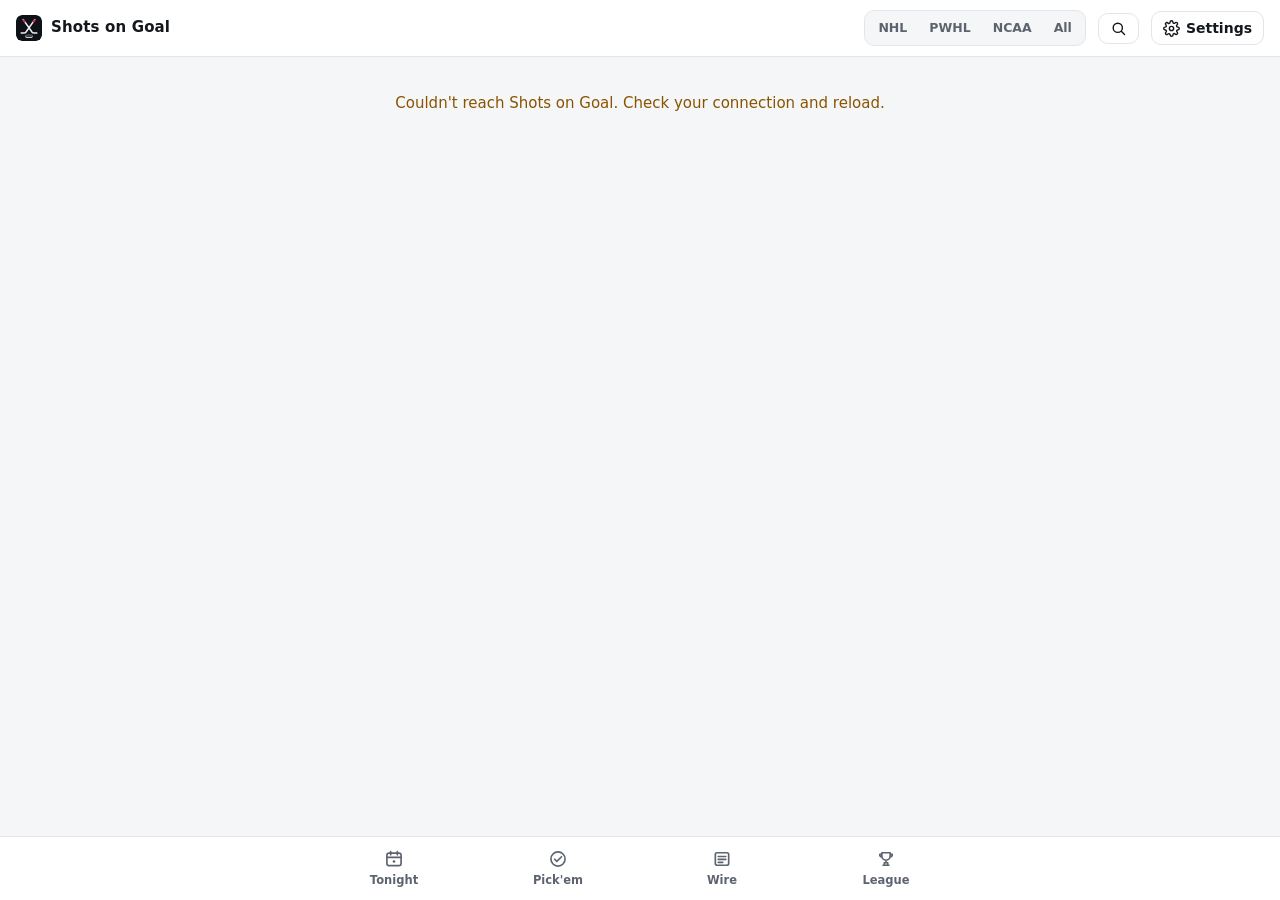
==== commit 9ccd7eff: "College hockey: NCAA men's and women's scores, games, standings, teams and alerts ESPN's site API in" ====
--- a/web/index.html
+++ b/web/index.html
@@ -24,7 +24,7 @@
   <header class="top">
     <a class="brand" href="#/"><img class="logo" src="icons/icon.svg?v=3" alt="" width="26" height="26"><span class="brand-name">Shots on Goal</span></a>
     <div class="league" role="group" aria-label="League">
-      <button data-league="nhl">NHL</button><button data-league="pwhl">PWHL</button><button data-league="both">Both</button>
+      <button data-league="nhl">NHL</button><button data-league="pwhl">PWHL</button><button data-league="ncaa">NCAA</button><button data-league="both">All</button>
     </div>
     <a class="top-link" href="#/search" data-nav="search" aria-label="Search"><svg class="ico" viewBox="0 0 24 24" aria-hidden="true"><circle cx="11" cy="11" r="6.5" fill="none" stroke="currentColor" stroke-width="2"/><path d="M16 16l4.5 4.5" fill="none" stroke="currentColor" stroke-width="2" stroke-linecap="round"/></svg></a>
     <a class="top-link" href="#/settings" data-nav="settings" aria-label="Settings"><svg class="ico" viewBox="0 0 24 24" aria-hidden="true"><circle cx="12" cy="12" r="3" fill="none" stroke="currentColor" stroke-width="2" stroke-linecap="round" stroke-linejoin="round"/><path d="M19.4 15a1.7 1.7 0 0 0 .3 1.8l.1.1a2 2 0 1 1-2.8 2.8l-.1-.1a1.7 1.7 0 0 0-1.8-.3 1.7 1.7 0 0 0-1 1.5V21a2 2 0 1 1-4 0v-.1a1.7 1.7 0 0 0-1.1-1.5 1.7 1.7 0 0 0-1.8.3l-.1.1a2 2 0 1 1-2.8-2.8l.1-.1a1.7 1.7 0 0 0 .3-1.8 1.7 1.7 0 0 0-1.5-1H3a2 2 0 1 1 0-4h.1a1.7 1.7 0 0 0 1.5-1.1 1.7 1.7 0 0 0-.3-1.8l-.1-.1a2 2 0 1 1 2.8-2.8l.1.1a1.7 1.7 0 0 0 1.8.3H9a1.7 1.7 0 0 0 1-1.5V3a2 2 0 1 1 4 0v.1a1.7 1.7 0 0 0 1 1.5 1.7 1.7 0 0 0 1.8-.3l.1-.1a2 2 0 1 1 2.8 2.8l-.1.1a1.7 1.7 0 0 0-.3 1.8V9a1.7 1.7 0 0 0 1.5 1H21a2 2 0 1 1 0 4h-.1a1.7 1.7 0 0 0-1.5 1z" fill="none" stroke="currentColor" stroke-width="2" stroke-linecap="round" stroke-linejoin="round"/></svg><span class="top-label">Settings</span></a>
--- a/web/style.css
+++ b/web/style.css
@@ -176,11 +176,16 @@
 .watch .no { color: var(--need-fg); font-weight: 650; }
 .tiles-top { margin: 12px 0 4px; }
 .more-stats { margin-top: 22px; }
-.more-stats > summary { cursor: pointer; list-style: none; padding: 12px 14px; border: 1px solid var(--border); border-radius: 12px;
+.more-games { margin-top: 12px; }
+.more-games[open] > summary { margin-bottom: 10px; }
+.more-stats > summary, .more-games > summary { cursor: pointer; list-style: none; padding: 12px 14px; border: 1px solid var(--border); border-radius: 12px;
   background: var(--surface); font-weight: 650; font-size: 14px; }
-.more-stats > summary::-webkit-details-marker { display: none; }
-.more-stats > summary::after { content: "＋"; float: right; color: var(--muted); }
-.more-stats[open] > summary::after { content: "−"; }
+.college-pick { border-top: 1px solid var(--border); }
+.college-pick > summary { cursor: pointer; list-style: none; padding: 12px 14px; font-weight: 650; font-size: 14px; }
+.more-stats > summary::-webkit-details-marker, .more-games > summary::-webkit-details-marker, .college-pick > summary::-webkit-details-marker { display: none; }
+.more-stats > summary::after, .more-games > summary::after, .college-pick > summary::after { content: "＋"; float: right; color: var(--muted); }
+.more-stats[open] > summary::after, .more-games[open] > summary::after, .college-pick[open] > summary::after { content: "−"; }
+.rk { font-size: 11px; font-weight: 700; color: var(--muted); margin-right: 4px; font-variant-numeric: tabular-nums; }
 
 /* momentum + shot quality */
 .momentum { width: 100%; height: auto; display: block; }
@@ -230,6 +235,7 @@
 .scorebug { display: grid; grid-template-columns: 1fr auto 1fr; align-items: center; gap: 8px; padding: 18px 14px; text-align: center; }
 .scorebug .side { display: grid; justify-items: center; gap: 6px; text-decoration: none; }
 .scorebug .side .nm { font-weight: 650; font-size: 14px; }
+.scorebug .side .small { font-size: 11.5px; }
 .scorebug .score { font-size: 38px; font-weight: 800; font-variant-numeric: tabular-nums; letter-spacing: .02em; }
 .scorebug .state { font-size: 13px; color: var(--muted); }
 .links { display: flex; gap: 8px; flex-wrap: wrap; padding: 0 14px 14px; justify-content: center; }
@@ -364,6 +370,9 @@
 .league-head::before { content: ""; width: 4px; height: 16px; border-radius: 2px; background: #d7263d; }
 .league-head.pwhl::before { background: #163F36; }
 @media (prefers-color-scheme: dark) { .league-head.pwhl::before { background: #B3DFD7; } }
+.league-head.ncaam::before, .league-head.ncaaw::before { background: #2E6DB4; }
+@media (max-width: 440px) { .league button { padding: 5px 7px; } }
+@media (max-width: 400px) { .league button { padding: 5px 5px; font-size: 12px; } }
 @media (max-width: 480px) { .brand-name { display: none; } .top { gap: 8px; } }
 
 /* PWHL mode: Boston Fleet colours (from the Fleet logo) */
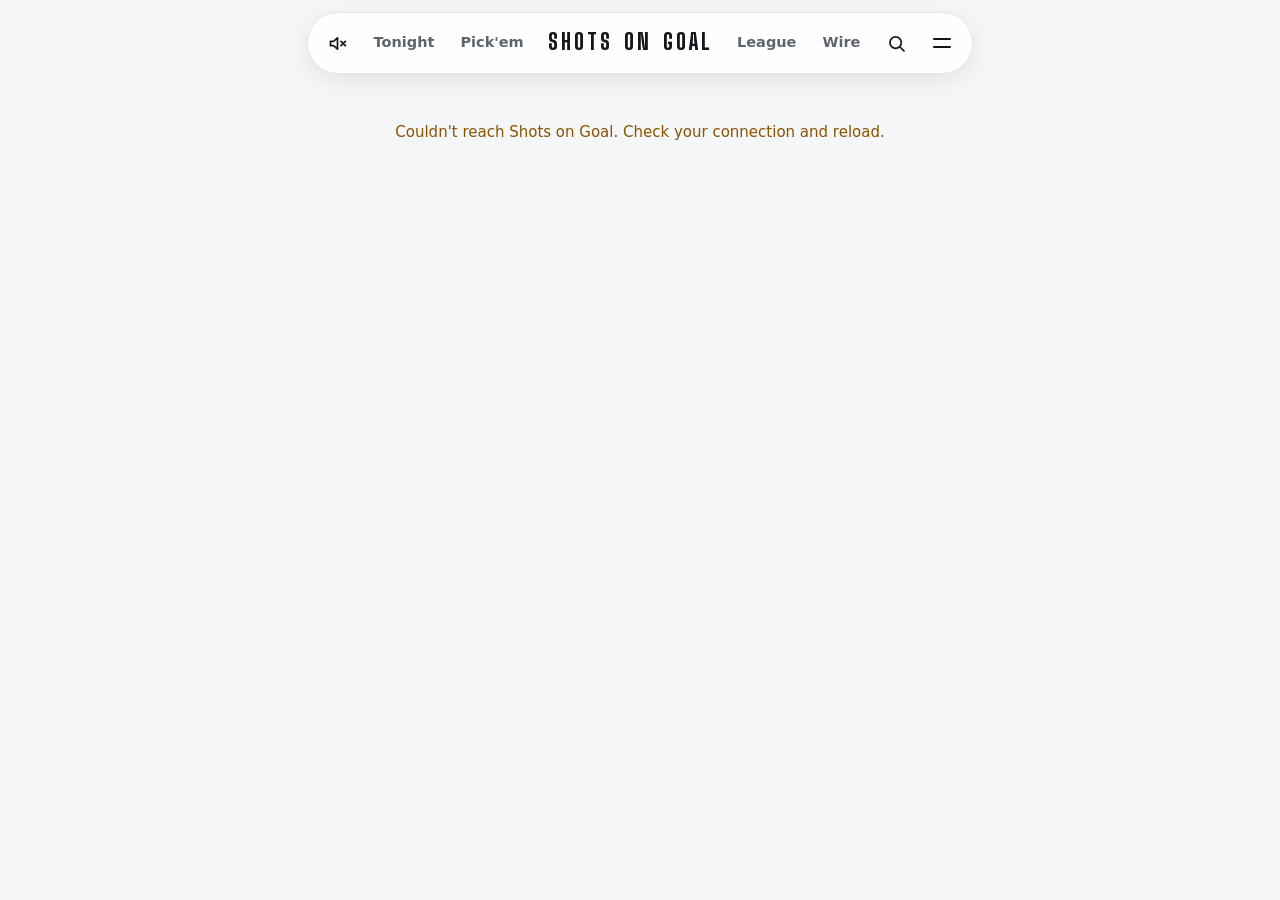
==== commit 8662fa7b: "Menu bar: one floating pill replaces the top bar and tab bar, with House lights The pill holds the g" ====
--- a/web/index.html
+++ b/web/index.html
@@ -5,9 +5,10 @@
   <meta name="viewport" content="width=device-width, initial-scale=1, viewport-fit=cover">
   <title>Shots on Goal</title>
   <meta name="description" content="NHL scores, schedules, standings and where to watch.">
-  <!-- The status bar strip in the installed iPhone app, in the top bar's colour (light / dark). -->
-  <meta name="theme-color" content="#ffffff" media="(prefers-color-scheme: light)">
-  <meta name="theme-color" content="#171a20" media="(prefers-color-scheme: dark)">
+  <!-- The status bar strip in the installed iPhone app, in the page's colour (light / dark). House lights in the menu
+       can pick a look of their own: the script below (and web/app.js applyLights) then sets both to it. -->
+  <meta name="theme-color" content="#f5f6f8" media="(prefers-color-scheme: light)">
+  <meta name="theme-color" content="#0e1116" media="(prefers-color-scheme: dark)">
   <meta name="apple-mobile-web-app-capable" content="yes">
   <!-- "default": iOS paints the status bar solid and the app starts below it. Drawing under it (black-translucent) let
        iOS fade the top bar near the Dynamic Island in the installed app, and iOS 26 keeps changing how that works. -->
@@ -18,25 +19,57 @@
   <link rel="manifest" href="manifest.webmanifest?v=4">
   <link rel="icon" href="icons/icon.svg?v=3" type="image/svg+xml">
   <link rel="apple-touch-icon" sizes="180x180" href="icons/icon-180.png?v=4">
+  <!-- Before the first paint: House lights (light or dark, and which shade) and where the menu bar sits, both per device
+       (web/app.js applyLights, applyNavAt), so the app never flashes the wrong look. -->
+  <script>try { var d = document.documentElement, L = localStorage.getItem("lights") || "auto";
+    var c = { day: "#f5f6f8", dusk: "#d5dae1", night: "#0e1116", out: "#000000" }[L];
+    if (!c) L = "auto";
+    var dark = L === "night" || L === "out" || (L === "auto" && matchMedia("(prefers-color-scheme: dark)").matches);
+    d.dataset.scheme = dark ? "dark" : "light"; d.dataset.lights = L;
+    d.dataset.nav = localStorage.getItem("navAt") === "bottom" ? "bottom" : "top";
+    if (c) document.querySelectorAll('meta[name="theme-color"]').forEach(function (m) { m.content = c; });
+  } catch (e) { document.documentElement.dataset.scheme = matchMedia("(prefers-color-scheme: dark)").matches ? "dark" : "light"; }</script>
   <link rel="stylesheet" href="style.css">
+  <!-- Your team's colours, from last time, in place before the first paint (web/app.js applyAccent). -->
+  <style id="team-accent"></style>
+  <script>try { document.getElementById("team-accent").textContent = localStorage.getItem("accentCss") || ""; } catch { /* fine */ }</script>
+  <!-- Asked for as soon as this page lands, so they're here by the time app.js has downloaded. -->
+  <link rel="preload" href="/api/me" as="fetch" crossorigin="anonymous">
+  <link rel="preload" href="/api/changes" as="fetch" crossorigin="anonymous">
 </head>
 <body>
-  <header class="top">
-    <a class="brand" href="#/"><img class="logo" src="icons/icon.svg?v=3" alt="" width="26" height="26"><span class="brand-name">Shots on Goal</span></a>
-    <div class="league" role="group" aria-label="League">
-      <button data-league="nhl">NHL</button><button data-league="pwhl">PWHL</button><button data-league="ncaa">NCAA</button><button data-league="both">All</button>
+  <!-- The menu bar: one pill, at the top (or the bottom, Settings > Display). On a phone it holds the goal horn, the name
+       with what's on right now, and the menu; a wide screen adds the main pages either side of the name. -->
+  <header class="top" id="top">
+    <div class="navpill">
+      <button class="pill-btn" id="horn-btn" type="button" aria-pressed="false" aria-label="Goal horn"><svg class="ico" viewBox="0 0 24 24" aria-hidden="true"><path d="M4 9.5h3.5L12 5.5v13l-4.5-4H4z" fill="none" stroke="currentColor" stroke-width="2" stroke-linejoin="round"/><path class="horn-on" d="M15.5 9a4.5 4.5 0 0 1 0 6M18 6.5a8 8 0 0 1 0 11" fill="none" stroke="currentColor" stroke-width="2" stroke-linecap="round"/><path class="horn-off" d="M16 9.5l5 5M21 9.5l-5 5" fill="none" stroke="currentColor" stroke-width="2" stroke-linecap="round"/></svg></button>
+      <a class="pill-link" href="#/" data-nav="tonight">Tonight</a>
+      <a class="pill-link" href="#/picks" data-nav="picks">Pick'em</a>
+      <a class="brand" href="#/"><span class="brand-name">Shots on Goal</span><span class="brand-line" id="brand-line"></span></a>
+      <a class="pill-link" href="#/league" data-nav="league">League</a>
+      <a class="pill-link" href="#/wire" data-nav="wire">Wire</a>
+      <a class="pill-btn pill-search" href="#/search" data-nav="search" aria-label="Search"><svg class="ico" viewBox="0 0 24 24" aria-hidden="true"><circle cx="11" cy="11" r="6.5" fill="none" stroke="currentColor" stroke-width="2"/><path d="M16 16l4.5 4.5" fill="none" stroke="currentColor" stroke-width="2" stroke-linecap="round"/></svg></a>
+      <button class="pill-btn" id="menu-btn" type="button" aria-expanded="false" aria-controls="menu" aria-label="Menu"><span class="burger" aria-hidden="true"><i></i><i></i></span></button>
     </div>
-    <a class="top-link" href="#/search" data-nav="search" aria-label="Search"><svg class="ico" viewBox="0 0 24 24" aria-hidden="true"><circle cx="11" cy="11" r="6.5" fill="none" stroke="currentColor" stroke-width="2"/><path d="M16 16l4.5 4.5" fill="none" stroke="currentColor" stroke-width="2" stroke-linecap="round"/></svg></a>
-    <a class="top-link" href="#/settings" data-nav="settings" aria-label="Settings"><svg class="ico" viewBox="0 0 24 24" aria-hidden="true"><circle cx="12" cy="12" r="3" fill="none" stroke="currentColor" stroke-width="2" stroke-linecap="round" stroke-linejoin="round"/><path d="M19.4 15a1.7 1.7 0 0 0 .3 1.8l.1.1a2 2 0 1 1-2.8 2.8l-.1-.1a1.7 1.7 0 0 0-1.8-.3 1.7 1.7 0 0 0-1 1.5V21a2 2 0 1 1-4 0v-.1a1.7 1.7 0 0 0-1.1-1.5 1.7 1.7 0 0 0-1.8.3l-.1.1a2 2 0 1 1-2.8-2.8l.1-.1a1.7 1.7 0 0 0 .3-1.8 1.7 1.7 0 0 0-1.5-1H3a2 2 0 1 1 0-4h.1a1.7 1.7 0 0 0 1.5-1.1 1.7 1.7 0 0 0-.3-1.8l-.1-.1a2 2 0 1 1 2.8-2.8l.1.1a1.7 1.7 0 0 0 1.8.3H9a1.7 1.7 0 0 0 1-1.5V3a2 2 0 1 1 4 0v.1a1.7 1.7 0 0 0 1 1.5 1.7 1.7 0 0 0 1.8-.3l.1-.1a2 2 0 1 1 2.8 2.8l-.1.1a1.7 1.7 0 0 0-.3 1.8V9a1.7 1.7 0 0 0 1.5 1H21a2 2 0 1 1 0 4h-.1a1.7 1.7 0 0 0-1.5 1z" fill="none" stroke="currentColor" stroke-width="2" stroke-linecap="round" stroke-linejoin="round"/></svg><span class="top-label">Settings</span></a>
   </header>
+  <div class="menu" id="menu" hidden>
+    <nav class="menu-links" aria-label="Main">
+      <a href="#/" data-nav="tonight"><b>Tonight</b><span id="info-tonight">Scores and where to watch</span></a>
+      <a href="#/picks" data-nav="picks"><b>Pick'em</b><span>Call tonight's winners</span></a>
+      <a href="#/league" data-nav="league"><b>League</b><span>Standings, leaders, What if?</span></a>
+      <a href="#/wire" data-nav="wire"><b>Wire</b><span>Trades, news and insiders</span></a>
+      <a href="#/search" data-nav="search"><b>Search</b><span>Players, teams, “Bruins vs Leafs”</span></a>
+      <a href="#/settings" data-nav="settings"><b>Settings</b><span id="info-settings">Your teams, alerts, display</span></a>
+    </nav>
+    <div class="menu-ctl">
+      <div class="league" role="group" aria-label="League">
+        <button data-league="nhl">NHL</button><button data-league="pwhl">PWHL</button><button data-league="ncaa">NCAA</button><button data-league="both">All</button>
+      </div>
+      <div class="house-slot"></div>
+    </div>
+  </div>
   <main id="view" aria-live="polite"></main>
   <footer class="foot" id="foot" hidden><a href="#/report">Something wrong? Report it</a></footer>
-  <nav class="tabs" id="tabs" hidden>
-    <a href="#/" data-nav="tonight"><svg class="tab-ico" viewBox="0 0 24 24" aria-hidden="true"><rect x="3.5" y="5" width="17" height="15" rx="2.5" fill="none" stroke="currentColor" stroke-width="2" stroke-linecap="round" stroke-linejoin="round"/><path d="M3.5 10h17M8 3v4M16 3v4" fill="none" stroke="currentColor" stroke-width="2" stroke-linecap="round" stroke-linejoin="round"/><circle cx="12" cy="15" r="1.6" fill="currentColor"/></svg><span>Tonight</span></a>
-    <a href="#/picks" data-nav="picks"><svg class="tab-ico" viewBox="0 0 24 24" aria-hidden="true"><circle cx="12" cy="12" r="8.5" fill="none" stroke="currentColor" stroke-width="2" stroke-linecap="round" stroke-linejoin="round"/><path d="M8 12.3l2.6 2.6L16.2 9.3" fill="none" stroke="currentColor" stroke-width="2" stroke-linecap="round" stroke-linejoin="round"/></svg><span>Pick'em</span></a>
-    <a href="#/wire" data-nav="wire"><svg class="tab-ico" viewBox="0 0 24 24" aria-hidden="true"><rect x="4" y="4.5" width="16" height="15" rx="2" fill="none" stroke="currentColor" stroke-width="2" stroke-linecap="round" stroke-linejoin="round"/><path d="M7.5 9h9M7.5 12.5h9M7.5 16h5.5" fill="none" stroke="currentColor" stroke-width="2" stroke-linecap="round" stroke-linejoin="round"/></svg><span>Wire</span></a>
-    <a href="#/league" data-nav="league"><svg class="tab-ico" viewBox="0 0 24 24" aria-hidden="true"><path d="M7 4.5h10v4a5 5 0 0 1-10 0v-4zM7 6.5H4.5a2.5 2.5 0 0 0 2.6 3M17 6.5h2.5a2.5 2.5 0 0 1-2.6 3M12 13.5v3M8.5 19.5h7M10 16.5h4v3h-4z" fill="none" stroke="currentColor" stroke-width="2" stroke-linecap="round" stroke-linejoin="round"/></svg><span>League</span></a>
-  </nav>
   <script type="module" src="app.js"></script>
 </body>
 </html>
--- a/web/style.css
+++ b/web/style.css
@@ -1,28 +1,58 @@
+/* Scoreboard digits: Big Shoulders Display ExtraBold, digits and a few marks only, inlined so they cost no request and
+   never swap in late. Anything else in a run of text falls through to the system font (web/fonts/BigShoulders-OFL.txt). */
+@font-face { font-family: Score; font-weight: 400 900; font-display: block; unicode-range: U+25, U+2D, U+2E, U+30-3A, U+2013;
+  src: url([data-uri]) format("woff2"); }
+/* Heading capitals, same font, same reasons: A-Z with the accented capitals in players' names (the page uppercases them), 4 KB.
+   Digits in a heading come from Score. */
+@font-face { font-family: Arena; font-weight: 400 900; font-display: block; unicode-range: U+21-22, U+26-29, U+2B-2C, U+2F, U+3F, U+41-5A, U+B7, U+C0-CF, U+D1-D6, U+D8-DD, U+100, U+104, U+106, U+10C, U+10E, U+110, U+112, U+116, U+118, U+11A, U+11E, U+12A, U+130, U+141, U+147, U+150, U+158, U+15E, U+160, U+164, U+16A, U+16E, U+170, U+17D, U+2019;
+  src: url([data-uri]) format("woff2"); }
 :root {
   --bg: #f5f6f8;
   --surface: #ffffff;
   --border: #e2e5ea;
   --text: #14171c;
   --muted: #5d6470;
-  --accent: #d7263d;        /* goal light */
+  --accent: #d7263d;        /* the app's colour: yours if you have a team (web/app.js applyAccent) */
+  --red: #d7263d;           /* goal light: live, losses and the rink's lines stay red for every team */
   --have-bg: #e3f5e8; --have-fg: #13692f;
   --need-bg: #fdf0dc; --need-fg: #8a5300;
   --info-bg: #e6edf8; --info-fg: #1d4f9c;
   --fav: #d7263d;
   color-scheme: light;
 }
-@media (prefers-color-scheme: dark) {
-  :root {
-    --bg: #0e1116;
-    --surface: #171a20;
-    --border: #282d36;
-    --text: #eceff3;
-    --muted: #98a0ac;
-    --have-bg: #12301c; --have-fg: #7fdc9b;
-    --need-bg: #33240d; --need-fg: #f2c27a;
-    --info-bg: #15243b; --info-fg: #8fb6f2;
-    color-scheme: dark;
-  }
+/* House lights (the menu, per device): Auto follows the phone. html[data-scheme] is light or dark and is always set,
+   before the first paint, by the script in index.html; html[data-lights] picks the shade within it. */
+:root[data-scheme="dark"] {
+  --bg: #0e1116;
+  --surface: #171a20;
+  --border: #282d36;
+  --text: #eceff3;
+  --muted: #98a0ac;
+  --have-bg: #12301c; --have-fg: #7fdc9b;
+  --need-bg: #33240d; --need-fg: #f2c27a;
+  --info-bg: #15243b; --info-fg: #8fb6f2;
+  color-scheme: dark;
+}
+/* Dusk: the light look with the lights down a notch. */
+:root[data-lights="dusk"] {
+  --bg: #d5dae1;
+  --surface: #e6e9ee;
+  --border: #bcc3cd;
+  --muted: #444b56;
+  --have-bg: #cfe5d5; --have-fg: #0f5a27;
+  --need-bg: #eadcc4; --need-fg: #6e4300;
+  --info-bg: #cdd8e8; --info-fg: #163f7d;
+}
+/* Lights out: true black, for OLED screens and dark rooms. */
+:root[data-lights="out"] {
+  --bg: #000000;
+  --surface: #0b0d10;
+  --border: #1d2127;
+  --text: #f2f4f7;
+  --muted: #8f98a4;
+  --have-bg: #0c2214; --have-fg: #7fdc9b;
+  --need-bg: #261a08; --need-fg: #f2c27a;
+  --info-bg: #0e1a2c; --info-fg: #8fb6f2;
 }
 
 * { box-sizing: border-box; }
@@ -32,41 +62,116 @@
   background: var(--bg);
   color: var(--text);
   font: 15px/1.45 system-ui, -apple-system, "Segoe UI", Roboto, sans-serif;
-  padding-bottom: calc(76px + env(safe-area-inset-bottom));
+  /* Room for the menu bar at the top, and for the live dock (and the menu bar, when it's at the bottom) below. */
+  padding-top: calc(var(--bar-top) + env(safe-area-inset-top));
+  padding-bottom: calc(var(--bar-bottom) + var(--dock-h) + env(safe-area-inset-bottom));
   /* At least as tall as the screen: in an installed iPhone app a page shorter than the screen (Tonight with two games)
-     got a shorter frame, and the tab bar pinned to its bottom sat above the bottom of the display. */
+     got a shorter frame, and anything pinned to its bottom sat above the bottom of the display. */
   min-height: 100vh;
   min-height: 100lvh;
 }
 a { color: inherit; }
 button { font: inherit; }
 
-.top {
-  position: sticky; top: 0; z-index: 5;
-  display: flex; align-items: center; justify-content: space-between; gap: 12px;
-  padding: calc(10px + env(safe-area-inset-top)) 16px 10px;
-  background: var(--surface); border-bottom: 1px solid var(--border);
-}
-.brand { display: flex; align-items: center; gap: 9px; font-weight: 750; text-decoration: none; letter-spacing: .01em; }
-.logo { width: 26px; height: 26px; border-radius: 6px; display: block; }
-.top-link { text-decoration: none; color: var(--muted); font-weight: 500; padding: 6px 10px; border-radius: 8px; }
-.top-link.active { color: var(--text); background: var(--bg); }
-
-.tabs {
-  position: fixed; bottom: 0; left: 0; right: 0; z-index: 5;
-  display: flex; justify-content: center; gap: 4px;
-  padding: 6px 8px calc(6px + env(safe-area-inset-bottom));
-  background: var(--surface); border-top: 1px solid var(--border);
-}
-.tabs a {
-  flex: 1; max-width: 160px; text-align: center; text-decoration: none; font-weight: 600; font-size: 13px;
-  color: var(--muted); padding: 9px 4px; border-radius: 10px;
-}
-.tabs a.active { color: var(--text); background: var(--bg); }
+/* ---- the menu bar (web/app.js: openMenu, applyNavAt, applyLights, brandLine) ----
+   One floating pill, centred: the goal horn, the name with what's on right now, the menu. A wide screen also gets the
+   main pages either side of the name. Phones can move it to the bottom, under the thumb (Settings > Display). */
+:root { --bar-top: 78px; --bar-bottom: 24px; --dock-h: 0px; --dock-at: 10px; }
+:root[data-nav="bottom"] { --bar-top: 8px; --bar-bottom: 92px; --dock-at: 84px; }
+body.has-dock { --dock-h: 60px; }
+.top { position: fixed; top: 0; left: 0; right: 0; z-index: 8; display: flex; justify-content: center; pointer-events: none;
+  padding: calc(10px + env(safe-area-inset-top)) 10px 0; }
+:root[data-nav="bottom"] .top { top: auto; bottom: 0; padding: 0 10px calc(12px + env(safe-area-inset-bottom)); }
+.navpill { pointer-events: auto; display: flex; align-items: center; gap: 2px; min-width: 0; height: 58px; padding: 0 6px; border-radius: 29px;
+  background: color-mix(in srgb, var(--surface) 86%, transparent); border: 1px solid var(--border);
+  -webkit-backdrop-filter: blur(14px) saturate(1.2); backdrop-filter: blur(14px) saturate(1.2); box-shadow: 0 6px 22px rgba(0, 0, 0, .08); }
+.pill-btn { flex: none; width: 44px; height: 44px; display: inline-flex; align-items: center; justify-content: center; position: relative;
+  border: 0; border-radius: 22px; background: transparent; color: var(--text); cursor: pointer; }
+.pill-btn .ico { width: 21px; height: 21px; vertical-align: 0; color: currentColor; }
+.pill-btn:hover { background: color-mix(in srgb, var(--text) 7%, transparent); }
+#horn-btn .horn-on, #horn-btn[aria-pressed="true"] .horn-off { display: none; }
+#horn-btn[aria-pressed="true"] .horn-on { display: inline; }
+.brand { min-width: 150px; display: flex; flex-direction: column; align-items: center; gap: 3px; padding: 0 10px; text-decoration: none; }
+.brand-name { font: 800 20px/1 Arena, system-ui, sans-serif; text-transform: uppercase; letter-spacing: .14em; white-space: nowrap; }
+.brand-line { display: flex; align-items: center; gap: 5px; font-size: 11px; line-height: 1.2; font-weight: 600; color: var(--muted);
+  white-space: nowrap; font-variant-numeric: tabular-nums; }
+.brand-line:empty { display: none; }
+.brand-line.live::before { content: ""; width: 6px; height: 6px; border-radius: 50%; background: var(--red); }
+.burger { position: relative; width: 18px; height: 12px; }
+.burger i { position: absolute; left: 0; width: 18px; height: 2px; border-radius: 1px; background: currentColor; }
+.burger i:first-child { top: 1px; } .burger i:last-child { top: 9px; }
+#menu-btn[aria-expanded="true"] { background: var(--text); color: var(--bg); }
+#menu-btn[aria-expanded="true"] .burger i:first-child { transform: translateY(4px) rotate(45deg); }
+#menu-btn[aria-expanded="true"] .burger i:last-child { transform: translateY(-4px) rotate(-45deg); }
+@media (prefers-reduced-motion: no-preference) { .burger i { transition: transform 200ms ease; } #menu-btn { transition: background 160ms ease, color 160ms ease; } }
+#menu-btn.has-new::after { content: ""; position: absolute; top: 7px; right: 7px; width: 8px; height: 8px; border-radius: 50%;
+  background: var(--accent); box-shadow: 0 0 0 2px var(--surface); }
+/* Wide screens: the main pages sit in the pill, the active one underlined. Phones get them in the menu. */
+.pill-link, .pill-search { display: none; }
+@media (min-width: 900px) {
+  :root[data-nav] { --bar-top: 86px; --bar-bottom: 24px; --dock-at: 10px; }
+  :root[data-nav] .top { top: 0; bottom: auto; padding: calc(12px + env(safe-area-inset-top)) 10px 0; }
+  .navpill { height: 62px; padding: 0 8px; border-radius: 31px; }
+  .pill-link { display: flex; flex-direction: column; align-items: center; gap: 3px; padding: 9px 12px 4px; font-size: 14.5px; font-weight: 600;
+    color: var(--muted); text-decoration: none; border-radius: 10px; }
+  .pill-link::after { content: ""; width: 20px; height: 3px; border-radius: 2px; background: transparent; }
+  .pill-link:hover { color: var(--text); }
+  .pill-link.active { color: var(--text); }
+  .pill-link.active::after { background: var(--accent); }
+  .pill-search { display: inline-flex; }
+  .pill-search.active { background: color-mix(in srgb, var(--text) 9%, transparent); }
+  .brand-name { font-size: 22px; }
+}
+@media (prefers-reduced-motion: no-preference) { .pill-link, .pill-link::after { transition: color 160ms ease, background 160ms ease; } }
+/* Signed out or waiting to be let in: just the name. */
+body.gated :is(.pill-btn, .pill-link) { display: none; }
+
+/* The menu: the whole screen, big jumbotron capitals, a line under each saying what's there. At the bottom it reads
+   upward from the bar, on the side of the hand picked in Settings (touch screens), the main pages nearest the thumb. */
+.menu { position: fixed; inset: 0; z-index: 7; overflow-y: auto; overscroll-behavior: contain; background: var(--bg);
+  display: flex; flex-direction: column; align-items: center; gap: 30px;
+  padding: calc(92px + env(safe-area-inset-top)) 24px calc(28px + env(safe-area-inset-bottom)); }
+.menu[hidden] { display: none; }
+.menu-links { display: flex; flex-direction: column; align-items: center; gap: 12px; text-align: center; }
+.menu-links a { display: flex; flex-direction: column; align-items: inherit; gap: 2px; text-decoration: none; color: var(--text); padding: 2px 6px; border-radius: 10px; }
+.menu-links b { font: 800 44px/.95 Arena, system-ui, sans-serif; text-transform: uppercase; letter-spacing: .02em; }
+.menu-links span { display: flex; align-items: center; gap: 8px; font-size: 13.5px; color: var(--muted); }
+.menu-links a.active span::before { content: ""; width: 22px; height: 3px; border-radius: 2px; background: var(--accent); }
+.menu-links a:hover b { color: var(--accent); }
+.menu-ctl { width: 100%; max-width: 360px; display: grid; gap: 22px; }
+.menu-ctl .league { justify-content: space-between; padding: 4px; border-radius: 14px; background: var(--surface); }
+.menu-ctl .league button { flex: 1; min-height: 40px; font-size: 13.5px; border-radius: 10px; }
+#info-settings.new { color: var(--text); font-weight: 600; }
+:root[data-nav="bottom"] .menu { flex-direction: column-reverse; justify-content: flex-start;
+  padding: calc(28px + env(safe-area-inset-top)) 24px calc(96px + env(safe-area-inset-bottom)); }
+:root[data-nav="bottom"] .menu-links { flex-direction: column-reverse; }
+@media (pointer: coarse) and (max-width: 899px) {
+  :root[data-nav="bottom"][data-hand="right"] :is(.menu, .menu-links) { align-items: flex-end; text-align: right; }
+  :root[data-nav="bottom"][data-hand="left"] :is(.menu, .menu-links) { align-items: flex-start; text-align: left; }
+  :root[data-nav="bottom"][data-hand="right"] .menu-links span { flex-direction: row-reverse; }
+}
+@media (min-width: 900px) { :root[data-nav] .menu { flex-direction: column; justify-content: flex-start; align-items: center; text-align: center;
+  padding-top: calc(110px + env(safe-area-inset-top)); padding-bottom: 32px; } :root[data-nav] .menu-links { flex-direction: column; } }
+html.menu-open, html.menu-open body { overflow: hidden; }
+
+/* House lights: a ruler of five stops; the one picked holds a puck. */
+.house { display: grid; gap: 6px; }
+.house-head { display: flex; justify-content: space-between; font-size: 11.5px; font-weight: 700; letter-spacing: .14em; text-transform: uppercase; color: var(--muted); }
+.house-track { position: relative; display: flex; justify-content: space-between; }
+.house-track::before { content: ""; position: absolute; left: 30px; right: 30px; top: 17px; height: 10px; pointer-events: none;
+  background: repeating-linear-gradient(90deg, var(--border) 0 2px, transparent 2px 12px); }
+.house-track button { position: relative; flex: 0 0 64px; min-height: 64px; display: flex; flex-direction: column; align-items: center; gap: 7px;
+  padding: 9px 0 0; border: 0; background: none; color: var(--muted); font-size: 12px; font-weight: 550; cursor: pointer; border-radius: 10px; }
+.house-track button i { width: 26px; height: 26px; border-radius: 50%; background: var(--bg); box-shadow: inset 0 0 0 2px var(--muted); }
+.house-track button[aria-checked="true"] { color: var(--text); font-weight: 750; }
+.house-track button[aria-checked="true"] i { background: #111; box-shadow: inset 0 0 0 4px var(--text), 0 0 0 3px var(--bg), 0 3px 9px rgba(0, 0, 0, .3); }
+@media (prefers-reduced-motion: no-preference) { .house-track button i { transition: background 160ms ease, box-shadow 160ms ease; } }
 
 main { max-width: 760px; margin: 0 auto; padding: 8px 16px 32px; }
-h1 { font-size: 20px; margin: 18px 0 8px; }
-h2 { font-size: 12px; text-transform: uppercase; letter-spacing: .07em; color: var(--muted); margin: 22px 0 8px; }
+/* Headings speak the way the jumbotron does. Capitals only: it's what the 4 KB font has, and how an arena board reads. */
+h1, h2, .group-title, .league-head { font-family: Arena, Score, system-ui, sans-serif; font-weight: 800; text-transform: uppercase; }
+h1 { font-size: 31px; line-height: 1.05; letter-spacing: .012em; margin: 18px 0 10px; }
+h2 { font-size: 17px; line-height: 1.15; letter-spacing: .03em; color: var(--muted); margin: 24px 0 8px; }
 .muted { color: var(--muted); }
 .small { font-size: 13px; }
 .empty, .notice { padding: 28px 16px; text-align: center; color: var(--muted); }
@@ -111,8 +216,8 @@
 .hero-m .mark { box-shadow: 0 0 0 1.5px var(--ring); }
 .hero-opp { overflow: hidden; text-overflow: ellipsis; white-space: nowrap; min-width: 0; }
 .hero-r { margin-left: auto; display: grid; justify-items: end; line-height: 1.15; flex: none; }
-.hero-r span { font-size: 12px; opacity: .85; }
-.hero-sc { font-size: 19px; font-variant-numeric: tabular-nums; }
+.hero-r > span { font-size: 12px; opacity: .85; }
+.hero-sc { font: 800 28px/1 Score, system-ui, sans-serif; font-variant-numeric: tabular-nums; }
 .hero-chips { display: flex; flex-wrap: wrap; align-items: flex-start; gap: 6px; }
 .hero .chip { font-size: 12px; font-weight: 600; padding: 4px 8px; border-radius: 7px; background: var(--wash); }
 .hero .chip.strong { background: var(--ink); color: var(--c); text-decoration: none; }
@@ -170,21 +275,38 @@
 .rxc.pick { font-size: 15px; padding: 2px 7px; }
 
 /* consolidated layout */
-.group-title { font-size: 21px; font-weight: 800; margin: 34px 2px 0; padding-top: 14px; border-top: 1px solid var(--border); }
+.group-title { font-size: 25px; letter-spacing: .015em; margin: 34px 2px 0; padding-top: 14px; border-top: 1px solid var(--border); }
 .group-title + h2, .group-title + .section-head h2 { margin-top: 10px; }
 .watch .ok { color: var(--have-fg); font-weight: 650; }
 .watch .no { color: var(--need-fg); font-weight: 650; }
 .tiles-top { margin: 12px 0 4px; }
 .more-stats { margin-top: 22px; }
-.more-games { margin-top: 12px; }
-.more-games[open] > summary { margin-bottom: 10px; }
-.more-stats > summary, .more-games > summary { cursor: pointer; list-style: none; padding: 12px 14px; border: 1px solid var(--border); border-radius: 12px;
+.more-stats > summary { cursor: pointer; list-style: none; padding: 12px 14px; border: 1px solid var(--border); border-radius: 12px;
   background: var(--surface); font-weight: 650; font-size: 14px; }
 .college-pick { border-top: 1px solid var(--border); }
 .college-pick > summary { cursor: pointer; list-style: none; padding: 12px 14px; font-weight: 650; font-size: 14px; }
-.more-stats > summary::-webkit-details-marker, .more-games > summary::-webkit-details-marker, .college-pick > summary::-webkit-details-marker { display: none; }
-.more-stats > summary::after, .more-games > summary::after, .college-pick > summary::after { content: "＋"; float: right; color: var(--muted); }
-.more-stats[open] > summary::after, .more-games[open] > summary::after, .college-pick[open] > summary::after { content: "−"; }
+.more-stats > summary::-webkit-details-marker, .college-pick > summary::-webkit-details-marker, .league-fold > summary::-webkit-details-marker { display: none; }
+.more-stats > summary::after, .college-pick > summary::after { content: "＋"; float: right; color: var(--muted); }
+.more-stats[open] > summary::after, .college-pick[open] > summary::after { content: "−"; }
+/* A college league's heading on Tonight is its drop-down: chevron at the end, game count beside the name. */
+.league-fold > summary { cursor: pointer; list-style: none; padding: 6px 0; user-select: none; }
+.league-fold:not([open]) > summary { margin-bottom: 0; }
+.league-fold > summary::after { content: ""; width: 7px; height: 7px; margin: 0 4px 0 auto; border-right: 2px solid var(--muted);
+  border-bottom: 2px solid var(--muted); transform: translateY(-2px) rotate(45deg); transition: transform 160ms ease; }
+.league-fold[open] > summary::after { transform: translateY(2px) rotate(-135deg); }
+.league-head + .card, .league-fold > summary + .card { margin-top: 12px; }
+/* 🎲 Pick for me: thumb side on touch screens, like the game page's buttons. */
+.pick-dice { display: flex; align-items: center; gap: 10px; flex-wrap: wrap; margin: 4px 0 14px; }
+@media (pointer: coarse) { :root[data-hand="right"] .pick-dice { flex-direction: row-reverse; justify-content: flex-start; } }
+.pick-dice[hidden] { display: none; }
+.pick-clock { min-height: 22px; margin: 0 0 8px; font-size: 13.5px; color: var(--muted); font-weight: 600; }
+.pick-clock b { font: 800 20px/1 Score, system-ui, sans-serif; color: var(--text); font-variant-numeric: tabular-nums; }
+.pick-clock.soon b { color: var(--red); }
+.pick-clock.done { color: var(--have-fg); }
+.streak { font-size: 12px; font-weight: 750; white-space: nowrap; }
+.recs { display: flex; flex-wrap: wrap; gap: 6px 18px; margin-top: 18px; font-size: 12.5px; color: var(--muted); }
+.rec b { font: 800 20px/1 Score, system-ui, sans-serif; color: var(--text); }
+.lf-count { font-weight: 600; letter-spacing: 0; color: var(--muted); font-size: 12.5px; }
 .rk { font-size: 11px; font-weight: 700; color: var(--muted); margin-right: 4px; font-variant-numeric: tabular-nums; }
 
 /* momentum + shot quality */
@@ -197,12 +319,12 @@
 
 /* day header */
 .daybar { display: flex; align-items: center; justify-content: space-between; gap: 8px; margin: 12px 0 4px; }
-.daybar h1 { margin: 0; font-size: 19px; text-align: center; flex: 1; }
+.daybar h1 { margin: 0; font-size: 27px; text-align: center; flex: 1; }
 .daybar a, .btn {
   text-decoration: none; padding: 7px 12px; border-radius: 9px; border: 1px solid var(--border);
   background: var(--surface); color: var(--text); font-weight: 600; font-size: 13px; cursor: pointer;
 }
-.btn.primary { background: var(--accent); border-color: var(--accent); color: #fff; }
+.btn.primary { background: var(--accent); border-color: var(--accent); color: var(--on-accent); }
 .btn.small { padding: 4px 10px; font-size: 12px; }
 .btn:disabled { opacity: .5; cursor: default; }
 
@@ -213,12 +335,12 @@
 .game .body { text-decoration: none; display: grid; grid-template-columns: 1fr auto; gap: 4px 12px; align-items: center; }
 .team-line { display: flex; align-items: center; gap: 10px; min-width: 0; }
 .team-line .nm { font-weight: 600; white-space: nowrap; overflow: hidden; text-overflow: ellipsis; }
-.team-line .sc { margin-left: auto; font-weight: 750; font-size: 18px; font-variant-numeric: tabular-nums; min-width: 22px; text-align: right; }
+.team-line .sc { margin-left: auto; font: 800 25px/1 Score, system-ui, sans-serif; font-variant-numeric: tabular-nums; min-width: 22px; text-align: right; }
 .team-line.lost .nm, .team-line.lost .sc { color: var(--muted); font-weight: 500; }
 .status { grid-row: span 2; text-align: right; font-size: 13px; color: var(--muted); font-variant-numeric: tabular-nums; min-width: 74px; }
-.status .t { font-weight: 650; color: var(--text); font-size: 14px; }
-.live { color: var(--accent); font-weight: 750; font-size: 12px; letter-spacing: .03em; }
-.live::before { content: ""; display: inline-block; width: 7px; height: 7px; border-radius: 50%; background: var(--accent); margin-right: 5px; animation: pulse 1.4s infinite; vertical-align: 1px; }
+.status .t { font: 800 19px/1.15 Score, system-ui, sans-serif; color: var(--text); }
+.live { color: var(--red); font-weight: 750; font-size: 12px; letter-spacing: .03em; }
+.live::before { content: ""; display: inline-block; width: 7px; height: 7px; border-radius: 50%; background: var(--red); margin-right: 5px; animation: pulse 1.4s infinite; vertical-align: 1px; }
 @keyframes pulse { 50% { opacity: .3; } }
 
 /* where to watch */
@@ -232,12 +354,27 @@
 .pill.info { background: var(--info-bg); color: var(--info-fg); }
 
 /* game page */
-.scorebug { display: grid; grid-template-columns: 1fr auto 1fr; align-items: center; gap: 8px; padding: 18px 14px; text-align: center; }
-.scorebug .side { display: grid; justify-items: center; gap: 6px; text-decoration: none; }
-.scorebug .side .nm { font-weight: 650; font-size: 14px; }
-.scorebug .side .small { font-size: 11.5px; }
-.scorebug .score { font-size: 38px; font-weight: 800; font-variant-numeric: tabular-nums; letter-spacing: .02em; }
-.scorebug .state { font-size: 13px; color: var(--muted); }
+/* The jumbotron: both teams' colours meeting on a faceoff slant, always dark like an arena at night. --a, --h = colours. */
+.scorebug {
+  position: relative; overflow: hidden; color: #fff; text-align: center;
+  display: grid; grid-template-columns: 1fr auto 1fr; align-items: center; gap: 4px; padding: 20px 10px 16px;
+  background:
+    radial-gradient(ellipse 46% 120% at 50% 50%, rgba(8, 10, 14, .78) 30%, transparent 100%),
+    linear-gradient(101deg, color-mix(in srgb, var(--a) 68%, #0a0d12) 50%, color-mix(in srgb, var(--h) 68%, #0a0d12) 50%);
+}
+.scorebug .side { display: grid; justify-items: center; gap: 6px; text-decoration: none; min-width: 0; }
+.scorebug .side .nm { font-weight: 700; font-size: 14px; }
+.scorebug .side .small { font-size: 11.5px; color: rgba(255, 255, 255, .72); }
+.scorebug .mark.big { width: 64px; height: 44px; }
+/* The dash is the pivot: it stays dead centre on the colour split whatever the digits' widths ("0" is far wider than "1"). */
+.scorebug .score { font: 800 76px/1 Score, system-ui, sans-serif; font-variant-numeric: tabular-nums; display: grid; grid-template-columns: 1fr auto 1fr; align-items: baseline; gap: 12px; padding: 0 2px;
+  text-shadow: 0 2px 18px rgba(0, 0, 0, .5); }
+.scorebug .score.tbd { display: block; font-size: 44px; opacity: .9; }
+.scorebug .score i { font-style: normal; font-size: .62em; opacity: .55; }
+.scorebug .score b { display: block; font-weight: inherit; justify-self: end; }
+.scorebug .score b:last-child { justify-self: start; }
+.scorebug .state { font-size: 12.5px; font-weight: 600; color: rgba(255, 255, 255, .8); margin-top: 2px; }
+.scorebug .live { color: #ff6b7a; } .scorebug .live::before { background: #ff6b7a; }
 .links { display: flex; gap: 8px; flex-wrap: wrap; padding: 0 14px 14px; justify-content: center; }
 
 table { width: 100%; border-collapse: collapse; font-variant-numeric: tabular-nums; }
@@ -250,7 +387,7 @@
 td.team .tm { display: inline-flex; align-items: center; gap: 8px; vertical-align: middle; }
 td.team a { text-decoration: none; font-weight: 600; }
 tr.fav td:first-child { box-shadow: inset 3px 0 0 var(--fav); }
-tr.cut td { border-top: 2px dashed var(--accent); }
+tr.cut td { border-top: 2px dashed var(--red); }
 .scroll { overflow-x: auto; }
 .rank { color: var(--muted); width: 1%; }
 
@@ -290,7 +427,7 @@
 .done { color: var(--have-fg); font-weight: 650; margin: 0; }
 
 /* live extras */
-.sit { font-size: 11px; font-weight: 750; color: var(--accent); margin-top: 2px; }
+.sit { font-size: 11px; font-weight: 750; color: var(--red); margin-top: 2px; }
 .recap { margin: 12px 2px 0; line-height: 1.55; }
 .linkish { background: none; border: 0; color: var(--muted); font-size: 12.5px; text-decoration: underline; cursor: pointer; padding: 2px; }
 .rink { width: 100%; height: auto; display: block; margin: 6px 0; }
@@ -332,13 +469,13 @@
 .row-field > span { display: flex; flex-direction: column; gap: 2px; flex: 1 1 200px; }
 .row-field select { flex: 0 1 220px; padding: 8px 10px; font-size: 14px; }
 .suggest { border-top: 1px solid var(--border); padding-top: 10px; padding-bottom: 10px; }
-.toast { position: fixed; left: 50%; bottom: calc(72px + env(safe-area-inset-bottom)); transform: translate(-50%, 12px) scale(.6, .8); opacity: 0;
+.toast { position: fixed; left: 50%; bottom: calc(var(--bar-bottom) + var(--dock-h) + env(safe-area-inset-bottom)); transform: translate(-50%, 12px) scale(.6, .8); opacity: 0;
   pointer-events: none; padding: 9px 16px; border-radius: 999px; background: var(--text); color: var(--bg); font-size: 14px; font-weight: 650;
   box-shadow: 0 4px 16px rgb(0 0 0 / .25); transition: opacity .2s, transform .2s ease-in; z-index: 50; max-width: calc(100% - 32px); }
 /* Springs out from the middle like an island (OpenUI's trip planner demo), shrinks away on the way out. */
 .toast.show { opacity: 1; transform: translate(-50%, 0) scale(1); transition: opacity .15s, transform .45s cubic-bezier(.3, 1.35, .5, 1); }
 @media (prefers-reduced-motion: reduce) { .toast, .toast.show { transition: opacity .2s; } }
-.toast.bad { background: var(--accent); color: #fff; }
+.toast.bad { background: var(--red); color: #fff; }
 
 /* admin */
 .person { display: flex; align-items: center; gap: 8px; padding: 10px 14px; border-top: 1px solid var(--border); flex-wrap: wrap; }
@@ -357,37 +494,35 @@
   th, td { padding: 7px 6px; }
 }
 @media (min-width: 700px) {
-  .scorebug .score { font-size: 46px; }
+  .scorebug { padding: 26px 14px 20px; }
+  .scorebug .score { font-size: 104px; gap: 18px; }
+  .scorebug .score.tbd { font-size: 56px; }
+  .scorebug .mark.big { width: 78px; height: 54px; }
 }
 
 /* league switch */
-.league { display: flex; gap: 2px; padding: 3px; border-radius: 10px; background: var(--bg); border: 1px solid var(--border); margin-left: auto; }
+.league { display: flex; gap: 2px; padding: 3px; border-radius: 10px; background: var(--bg); border: 1px solid var(--border); }
 .league button { border: 0; background: none; color: var(--muted); font: inherit; font-size: 12.5px; font-weight: 650;
   padding: 5px 10px; border-radius: 7px; cursor: pointer; }
 .league button.on { background: var(--surface); color: var(--text); box-shadow: 0 0 0 1px var(--border); }
 body.league-pwhl .league button.on { background: var(--accent); color: var(--on-accent); box-shadow: none; }
-.league-head { margin: 22px 0 -6px; font-size: 13px; font-weight: 800; letter-spacing: .08em; display: flex; align-items: center; gap: 8px; }
+.league-head { margin: 22px 0 -6px; font-size: 18px; letter-spacing: .03em; display: flex; align-items: center; gap: 8px; }
 .league-head::before { content: ""; width: 4px; height: 16px; border-radius: 2px; background: #d7263d; }
 .league-head.pwhl::before { background: #163F36; }
-@media (prefers-color-scheme: dark) { .league-head.pwhl::before { background: #B3DFD7; } }
+:root[data-scheme="dark"] .league-head.pwhl::before { background: #B3DFD7; }
 .league-head.ncaam::before, .league-head.ncaaw::before { background: #2E6DB4; }
 @media (max-width: 440px) { .league button { padding: 5px 7px; } }
 @media (max-width: 400px) { .league button { padding: 5px 5px; font-size: 12px; } }
-@media (max-width: 480px) { .brand-name { display: none; } .top { gap: 8px; } }
 
 /* PWHL mode: Boston Fleet colours (from the Fleet logo) */
 :root { --on-accent: #fff; }
-body.league-pwhl { --accent: #163F36; --fav: #163F36; --on-accent: #fff; }
-@media (prefers-color-scheme: dark) {
-  body.league-pwhl { --accent: #B3DFD7; --fav: #B3DFD7; --on-accent: #081D2B; }
-}
+body.league-pwhl { --accent: #163F36; --red: #163F36; --fav: #163F36; --on-accent: #fff; }
+:root[data-scheme="dark"] body.league-pwhl { --accent: #B3DFD7; --red: #B3DFD7; --fav: #B3DFD7; --on-accent: #081D2B; }
 .btn.primary { color: var(--on-accent); }
 
 /* tickets */
 
 /* What's new */
-.top-link.has-new { position: relative; }
-.top-link.has-new::after { content: ""; position: absolute; top: 4px; right: 2px; width: 8px; height: 8px; border-radius: 50%; background: var(--accent); }
 .newbar { display: flex; align-items: center; gap: 10px; flex-wrap: wrap; margin: 12px 0 0; padding: 10px 12px; border-radius: 12px;
   background: var(--surface); border: 1px solid var(--border); font-size: 13.5px; }
 .newbar > span:nth-child(2) { flex: 1; min-width: 120px; }
@@ -414,39 +549,24 @@
 /* The slapshot (web/app.js) starts a page off to one side: never let that show a sideways scrollbar. */
 html, body { overflow-x: clip; }
 
-/* ---- tab pill (web/app.js movePill): stretches across to the active tab (Web Animations) ---- */
-.tabs { isolation: isolate; }
-.tabs a.active { background: transparent; }
-.tab-pill { position: absolute; left: 0; top: 6px; height: calc(100% - 12px - env(safe-area-inset-bottom)); border-radius: 10px;
-  background: var(--bg); z-index: -1; }
-
-/* ---- buttons that look like buttons (tab bar icons, Settings button, league switch, Back) ---- */
-.tabs a { display: flex; flex-direction: column; align-items: center; gap: 3px; padding: 6px 4px 5px; font-size: 11.5px;
-  transition: gap 180ms ease, padding 180ms ease, color 160ms ease; }
-.tab-ico { width: 20px; height: 20px; display: block; transition: height 180ms ease, opacity 140ms ease, color 160ms ease; }
-/* Scrolling down folds the icons away (a slim bar of labels); any scroll up brings them back (web/app.js). */
-.tabs.compact a { gap: 0; padding: 5px 4px 4px; }
-.tabs.compact .tab-ico { height: 0; opacity: 0; }
-/* The top bar slides away too (keeping the strip behind the phone's status bar), and comes back on any scroll up. */
+/* ---- buttons that look like buttons (league switch, Back) ---- */
+/* Scrolling down slides the menu bar off its edge; any scroll up (or the top of the page, or a new page) brings it
+   back (web/app.js setCompact). */
 .top { transition: transform 200ms ease; will-change: transform; }
-.top.tucked { transform: translateY(-100%); }
-/* The status bar area (notch, Dynamic Island) keeps a solid strip in the top bar's colour, and the top bar slides
-   fully away underneath it. Leaving a slice of the bar showing instead put half its buttons under the island. */
-body::before { content: ""; position: fixed; top: 0; left: 0; right: 0; height: env(safe-area-inset-top, 0px); z-index: 6;
-  background: var(--surface); pointer-events: none; }
-@media (prefers-reduced-motion: reduce) { .tabs a, .tab-ico, .top { transition: none; } }
-.tabs a.active .tab-ico { color: var(--accent); }
-.top-link { display: inline-flex; align-items: center; gap: 6px; color: var(--text); background: var(--surface);
-  border: 1px solid var(--border); padding: 6px 11px; border-radius: 10px; font-weight: 600; font-size: 14px; }
-.top-link .ico { width: 17px; height: 17px; }
-.top-link.active { background: var(--bg); border-color: var(--text); }
-@media (max-width: 380px) { .top-label { display: none; } .top-link { padding: 7px; } }
+.top.tucked { transform: translateY(calc(-100% - 4px)); }
+:root[data-nav="bottom"] .top.tucked { transform: translateY(calc(100% + 4px)); }
+@media (min-width: 900px) { :root[data-nav] .top.tucked { transform: translateY(calc(-100% - 4px)); } }
+/* The status bar area (notch, Dynamic Island) keeps a solid strip in the page's colour, and the bar slides fully
+   away underneath it. */
+body::before { content: ""; position: fixed; top: 0; left: 0; right: 0; height: env(safe-area-inset-top, 0px); z-index: 9;
+  background: var(--bg); pointer-events: none; }
+@media (prefers-reduced-motion: reduce) { .top { transition: none; } }
 .league button:not(.on):hover { color: var(--text); background: var(--surface); }
 .league button.on { background: var(--text); color: var(--bg); box-shadow: none; }
 .back { display: inline-flex; align-items: center; gap: 4px; margin: 12px 0 10px; padding: 7px 12px 7px 8px; border-radius: 10px;
   border: 1px solid var(--border); background: var(--surface); color: var(--text); text-decoration: none; font-weight: 600; font-size: 14px; }
 .back .ico { width: 17px; height: 17px; }
-.top-link .ico, .back .ico { color: currentColor; vertical-align: 0; }
+.back .ico { color: currentColor; vertical-align: 0; }
 /* Game page top card: grouped sections divided by a rule. Centred with a mouse; on touch screens everything in a
    section sits on the side of the hand picked in Settings (data-hand), with the main button nearest the thumb. */
 .gsec { display: grid; gap: 10px; padding: 12px 14px; border-top: 1px solid var(--border); }
@@ -488,7 +608,7 @@
 .dots { display: flex; gap: 4px; }
 .dots i, .pre-note i { width: 10px; height: 10px; border-radius: 50%; display: inline-block; }
 .res-W { background: var(--have-fg); }
-.res-L { background: var(--accent); }
+.res-L { background: var(--red); }
 .res-OT { background: var(--muted); }
 .pre-note { padding: 8px 14px 10px; font-size: 11.5px; color: var(--muted); border-top: 1px solid var(--border); }
 .pre-note i { width: 8px; height: 8px; margin: 0 2px 0 6px; vertical-align: 0; }
@@ -554,6 +674,18 @@
 .prow-val { font-weight: 750; font-size: 16px; font-variant-numeric: tabular-nums; }
 .search-box { width: 100%; font-size: 16px; padding: 11px 12px; margin: 4px 0 6px; }
 .team-head { display: flex; align-items: center; gap: 14px; }
+.films { justify-content: center; padding-top: 12px; }
+.nw { white-space: nowrap; }
+/* college team page: this season */
+.sgrid { display: grid; grid-template-columns: repeat(auto-fit, minmax(130px, 1fr)); gap: 12px 16px; }
+.sstat { display: grid; gap: 2px; }
+.sstat b { font-size: 16px; font-variant-numeric: tabular-nums; }
+.form5 { display: flex; align-items: center; gap: 6px; margin-top: 14px; padding-top: 12px; border-top: 1px solid var(--border); }
+.form5 .muted { margin-right: 4px; }
+.f5 { width: 24px; height: 24px; border-radius: 6px; display: grid; place-items: center; font-size: 12px; font-weight: 750; }
+.f5-w { background: var(--have-bg); color: var(--have-fg); }
+.f5-l { background: var(--need-bg); color: var(--need-fg); }
+.f5-t { background: var(--info-bg); color: var(--info-fg); }
 .grow { display: grid; grid-template-columns: 88px 1fr auto; align-items: center; gap: 10px; padding: 10px 14px; text-decoration: none; color: inherit; border-top: 1px solid var(--border); font-size: 14px; }
 .grow:first-child { border-top: 0; }
 .grow-date { color: var(--muted); font-size: 13px; }
@@ -565,6 +697,8 @@
 .res-l { color: var(--need-fg); }
 table.roster th:first-child, table.roster td:first-child { text-align: left; }
 table.roster td:first-child { white-space: normal; }
+table.croster th, table.croster td { text-align: left; }
+table.croster td:first-child { width: 2.5em; }
 table.roster .pcell > span { display: flex; flex-direction: column; line-height: 1.25; }
 .board td.upsets, .board td:nth-child(4) { white-space: nowrap; }
 .board td.upsets span[aria-hidden] { color: var(--accent); }
@@ -583,3 +717,135 @@
 ::view-transition-old(root), ::view-transition-new(root) { animation-duration: 200ms; }
 ::view-transition-group(matchup) { animation-duration: 340ms; animation-timing-function: cubic-bezier(.2, .9, .3, 1); }
 ::view-transition-old(matchup), ::view-transition-new(matchup) { animation-duration: 340ms; height: 100%; object-fit: contain; }
+
+/* The score strip that stands in for the jumbotron once it's scrolled away, laid out the same way: the score dead centre
+   on the colour split, a logo either side, the clock under it. It sits below the top bar, or in its place. */
+.ministrip { position: fixed; top: env(safe-area-inset-top, 0px); left: 0; right: 0; z-index: 4; overflow: hidden;
+  display: grid; grid-template-columns: 1fr auto 1fr; align-items: center; gap: 12px; padding: 4px 16px; color: #fff; pointer-events: none;
+  background:
+    radial-gradient(ellipse 120px 120% at 50% 50%, rgba(8, 10, 14, .78) 30%, transparent 100%),
+    linear-gradient(101deg, color-mix(in srgb, var(--a) 68%, #0a0d12) 50%, color-mix(in srgb, var(--h) 68%, #0a0d12) 50%);
+  box-shadow: 0 1px 8px rgba(0, 0, 0, .3); transform: translateY(-130%); transition: transform 200ms ease; }
+.ministrip > .mark:first-child { justify-self: end; }
+.ms-mid { display: grid; justify-items: center; min-width: 0; }
+.ms-sc { font: 800 23px/1 Score, system-ui, sans-serif; font-variant-numeric: tabular-nums; display: grid; grid-template-columns: 1fr auto 1fr; gap: 2px; }
+.ms-sc span:first-child { justify-self: end; }
+.ms-sc i { font-style: normal; }
+.ms-st { font-size: 10.5px; line-height: 1.2; font-weight: 600; color: rgba(255, 255, 255, .8); white-space: nowrap; }
+body.bug-gone .ministrip { transform: translateY(calc(var(--top-h, 0px) - env(safe-area-inset-top, 0px))); }
+body.bug-gone .top.tucked ~ #view .ministrip { transform: none; }
+
+/* The season ribbon (web/app.js ribbonBlock). Wins wear the app's colour, losses the muted ink, so a win and a loss differ by
+   side of the line first and colour second. An overtime loss is a paler loss. */
+.rb { padding: 12px 14px 10px; }
+.rb-read { min-height: 44px; display: grid; gap: 1px; }
+.rb-k { font-size: 12px; color: var(--muted); font-variant-numeric: tabular-nums; }
+.rb-g { color: inherit; text-decoration: none; font-size: 15px; }
+.rb-g b { font-family: Arena, Score, system-ui, sans-serif; font-weight: 800; font-size: 19px; text-transform: uppercase; letter-spacing: .012em; }
+.rb-chart { position: relative; height: 86px; margin-top: 6px; }
+.rb-chart input { position: absolute; inset: 0; width: 100%; height: 100%; margin: 0; opacity: 0; cursor: ew-resize; touch-action: pan-y; }
+.rb-chart:has(input:focus-visible) { outline: 2px solid var(--accent); outline-offset: 3px; border-radius: 6px; }
+.rb-bars { position: absolute; inset: 0; display: flex; gap: clamp(1px, .4%, 2px); align-items: center; }
+.rb-bars::before { content: ""; position: absolute; left: 0; right: 0; top: 50%; height: 1px; background: var(--border); }
+.rb-bars i { position: relative; flex: 1 1 0; min-width: 0; max-width: 16px; height: 100%; }
+.rb-bars i::after { content: ""; position: absolute; left: 0; right: 0; }
+.rb-w::after, .rb-t::after { bottom: 50%; height: var(--m); background: var(--accent); border-radius: 2px 2px 0 0; }
+.rb-l::after, .rb-o::after { top: 50%; height: var(--m); background: var(--muted); border-radius: 0 0 2px 2px; }
+.rb-o::after { opacity: .55; }
+.rb-t::after { background: var(--muted); }
+.rb-next::after { top: calc(50% - 1px); height: 3px; background: var(--border); border-radius: 2px; }
+.rb-bars i.on::before { content: ""; position: absolute; inset: 0 -1px; border-radius: 3px; background: color-mix(in srgb, var(--text) 12%, transparent); }
+.rb-key { margin: 6px 0 0; font-size: 12px; color: var(--muted); }
+
+.bn-acts { display: flex; flex-wrap: wrap; gap: 6px; margin-top: 8px; }
+.bn-acts .btn { margin-top: 0; }
+.card.banner a.btn { color: #fff; background: rgba(255, 255, 255, .14); border-color: rgba(255, 255, 255, .3); text-decoration: none; }
+
+/* This just happened: a row on Tonight that runs to the screen's edges on a phone. Same always-dark slant as the jumbotron. */
+.hap { display: flex; gap: 8px; margin: 0 -16px; padding: 0 16px 4px; overflow-x: auto; scroll-snap-type: x proximity; scroll-padding: 0 16px;
+  scrollbar-width: none; overscroll-behavior-x: contain; }
+.hap::-webkit-scrollbar { display: none; }
+.hap-t { flex: 0 0 158px; min-height: 92px; position: relative; display: flex; flex-direction: column; justify-content: space-between; gap: 6px; padding: 10px 12px;
+  scroll-snap-align: start; border-radius: 12px; overflow: hidden; color: #fff; text-decoration: none;
+  background: linear-gradient(101deg, color-mix(in srgb, var(--a) 62%, #0a0d12) 50%, color-mix(in srgb, var(--h) 62%, #0a0d12) 50%); }
+.hap-k { font-size: 11.5px; font-weight: 650; color: rgba(255, 255, 255, .8); white-space: nowrap; }
+.hap-who { font: 800 21px/1.05 Arena, Score, system-ui, sans-serif; text-transform: uppercase; letter-spacing: .012em; overflow-wrap: anywhere; }
+.hap-foot { display: flex; align-items: center; gap: 7px; }
+.hap-foot b, .hap-sc b { font: 800 19px/1 Score, system-ui, sans-serif; font-variant-numeric: tabular-nums; }
+.hap-foot .clip-ico { margin-left: auto; }
+.hap-t .clip-ico { color: #fff; background: none; }
+.hap-go { display: grid; gap: 8px; color: inherit; text-decoration: none; }
+.hap-go::after { content: ""; position: absolute; inset: 0; }   /* the whole tile opens the game */
+.hap-sc { display: flex; align-items: center; justify-content: space-between; gap: 6px; }
+.hap-film { position: relative; z-index: 1; align-self: flex-start; min-height: 28px; padding: 0 9px; border: 0; border-radius: 8px; background: rgba(255, 255, 255, .16); color: #fff; font-size: 12px; font-weight: 650; cursor: pointer; }
+@media (min-width: 800px) { .hap { margin: 0; padding: 0 0 4px; scroll-padding: 0; } }
+body.row-wheel .hap { scroll-snap-type: none; }   /* set by the first wheel turn: snapping is for fingers */
+
+/* The live dock (web/dock.js): the score strip's look, on every page, floating at the bottom of the screen (just above
+   the menu bar when that's at the bottom). Two games at once swipe sideways, with the next one showing at the edge. */
+.dock { position: fixed; z-index: 6; left: 10px; right: 10px; bottom: calc(var(--dock-at) + env(safe-area-inset-bottom)); max-width: 440px; margin: 0 auto;
+  display: flex; gap: 2px; overflow-x: auto; scroll-snap-type: x mandatory; border-radius: 16px;
+  scrollbar-width: none; box-shadow: 0 6px 20px rgba(0, 0, 0, .28); }
+/* With the bar at the bottom, the dock drops into its place while it's tucked away. */
+:root[data-nav="bottom"] .top.tucked ~ .dock:not(.aside) { transform: translateY(74px); }
+@media (min-width: 900px) { :root[data-nav] .top.tucked ~ .dock:not(.aside) { transform: none; } }
+.dock[hidden] { display: none; }
+.dock::-webkit-scrollbar { display: none; }
+.dock.aside { opacity: 0; transform: translateY(8px); pointer-events: none; box-shadow: none; }
+@media (prefers-reduced-motion: no-preference) { .dock { transition: opacity 160ms ease, transform 160ms ease; } }
+.dock-item { flex: 0 0 100%; position: relative; overflow: hidden; scroll-snap-align: center; display: grid; grid-template-columns: 1fr auto 1fr; align-items: center;
+  gap: 12px; min-height: 46px; padding: 4px 16px; color: #fff; text-decoration: none;
+  background:
+    radial-gradient(ellipse 120px 120% at 50% 50%, rgba(8, 10, 14, .78) 30%, transparent 100%),
+    linear-gradient(101deg, color-mix(in srgb, var(--a) 68%, #0a0d12) 50%, color-mix(in srgb, var(--h) 68%, #0a0d12) 50%); }
+.dock.many .dock-item { flex-basis: 90%; }
+.dock-item > .mark:first-child { justify-self: end; }
+
+/* Goal lamp: a red beacon sweeping the thing that scored (web/app.js lamp()); it removes itself. */
+.lamp { position: absolute; inset: 0; overflow: hidden; pointer-events: none; opacity: 0; z-index: 1; border-radius: inherit; }
+.lamp::before { content: ""; position: absolute; left: 50%; top: 50%; width: 200vmax; height: 200vmax; margin: -100vmax 0 0 -100vmax;
+  background: conic-gradient(rgba(255, 36, 60, 0) 0 8%, rgba(255, 36, 60, .85) 20%, rgba(255, 170, 170, .95) 22%, rgba(255, 36, 60, .85) 24%, rgba(255, 36, 60, 0) 40% 58%, rgba(255, 36, 60, .85) 70%, rgba(255, 170, 170, .95) 72%, rgba(255, 36, 60, .85) 74%, rgba(255, 36, 60, 0) 90%); }
+.game, .hero, .shotcard { position: relative; }
+.hero-sc [data-sc] { display: inline-block; }
+/* A goal's actions, side by side: watch it, then react to it. */
+.ev-acts { display: flex; flex-wrap: wrap; align-items: center; gap: 6px; margin-top: 6px; }
+.ev-acts .rxs { margin-top: 0; }
+.clipbtn { display: inline-flex; align-items: center; gap: 5px; min-height: 30px; padding: 0 11px; border: 1px solid var(--border); border-radius: 15px; background: var(--bg); color: var(--text); font: inherit; font-size: 12.5px; font-weight: 650; text-decoration: none; cursor: pointer; }
+.clip-ico { color: var(--accent); }
+.wi-open { margin: 10px 0 0; display: flex; justify-content: flex-end; }
+.wi-open[hidden] { display: none; }
+
+/* Replay: the timeline under the rink. The puck is the range input's thumb; --p = how far along it is. */
+.rp { display: flex; align-items: flex-start; gap: 10px; margin-top: 12px; }
+.rp-play { flex: none; width: 36px; height: 36px; margin-top: 8px; border-radius: 50%; border: 1px solid var(--border); background: var(--bg); color: var(--text); font-size: 12px; line-height: 1; padding: 0; cursor: pointer; }
+.rp-t { position: relative; flex: 1; min-width: 0; }
+.rp-pips { position: relative; height: 10px; margin: 0 12px; }
+.rp-pips i { position: absolute; top: 0; width: 8px; height: 8px; margin-left: -4px; border-radius: 50%; box-shadow: 0 0 0 1px var(--text); }
+.rp input { display: block; width: 100%; height: 28px; margin: 0; background: none; appearance: none; -webkit-appearance: none; cursor: grab; touch-action: pan-y; }
+.rp input::-webkit-slider-runnable-track { height: 4px; border-radius: 2px; background: linear-gradient(90deg, var(--accent) var(--p, 100%), var(--border) var(--p, 100%)); }
+.rp input::-moz-range-track { height: 4px; border-radius: 2px; background: linear-gradient(90deg, var(--accent) var(--p, 100%), var(--border) var(--p, 100%)); }
+.rp input::-webkit-slider-thumb { -webkit-appearance: none; width: 26px; height: 18px; margin-top: -7px; border: 0; border-radius: 50%; background: radial-gradient(ellipse at 50% 34%, #4a4f58 0 38%, #14161b 72%); box-shadow: 0 2px 3px rgba(0, 0, 0, .5), 0 0 0 1px rgba(255, 255, 255, .22); }
+.rp input::-moz-range-thumb { width: 26px; height: 18px; border: 0; border-radius: 50%; background: radial-gradient(ellipse at 50% 34%, #4a4f58 0 38%, #14161b 72%); box-shadow: 0 2px 3px rgba(0, 0, 0, .5), 0 0 0 1px rgba(255, 255, 255, .22); }
+.rp-ps { display: flex; margin: 0 12px; font-size: 10.5px; font-weight: 650; color: var(--muted); }
+.rp-ps span { min-width: 0; text-align: center; border-left: 1px solid var(--border); }
+.rp-ps span:first-child { border-left: 0; }
+.rp-read { display: flex; flex-wrap: wrap; justify-content: center; align-items: baseline; gap: 2px 10px; min-height: 26px; margin-top: 8px; font-size: 13px; color: var(--muted); font-variant-numeric: tabular-nums; }
+.rp-read b { font: 800 24px/1.15 Score, system-ui, sans-serif; color: var(--text); }
+.rp-read small { font: 700 13px system-ui, sans-serif; color: var(--muted); }
+.rp-line { display: contents; }
+.rp-goal-by { flex-basis: 100%; display: flex; align-items: center; justify-content: center; gap: 8px; min-height: 32px; color: var(--text); font-weight: 650; }
+
+/* Team and player pages: the jumbotron's cousin, one team's colour with the same slant and one big number. Always dark. */
+.card.banner { position: relative; display: flex; align-items: center; gap: 14px; padding: 18px 16px; border: 0; color: #fff;
+  background: linear-gradient(101deg, color-mix(in srgb, var(--c) 64%, #0a0d12) 66%, color-mix(in srgb, var(--c) 40%, #0a0d12) 66%); }
+.banner .mark.big { width: 64px; height: 46px; flex: none; }
+.bn-text { flex: 1; min-width: 0; }
+.bn-text h1 { margin: 0 0 3px; font-size: 32px; line-height: 1; }
+.banner .muted { color: rgba(255, 255, 255, .78); }
+.bn-text .btn { margin-top: 8px; color: #fff; background: rgba(255, 255, 255, .14); border-color: rgba(255, 255, 255, .3); }
+.bn-big { flex: none; display: grid; justify-items: center; line-height: 1; text-shadow: 0 2px 14px rgba(0, 0, 0, .4); }
+.bn-big b { font: 800 66px/.95 Score, system-ui, sans-serif; font-variant-numeric: tabular-nums; }
+.bn-big span { margin-top: 3px; font-size: 11px; font-weight: 650; letter-spacing: .04em; color: rgba(255, 255, 255, .8); }
+.bn-num b { font-size: 92px; opacity: .92; }
+.banner .phero-team { color: #fff; }
+@media (min-width: 700px) { .bn-big b { font-size: 84px; } .bn-num b { font-size: 112px; } .card.banner { padding: 22px 24px; } .bn-text h1 { font-size: 26px; } }
